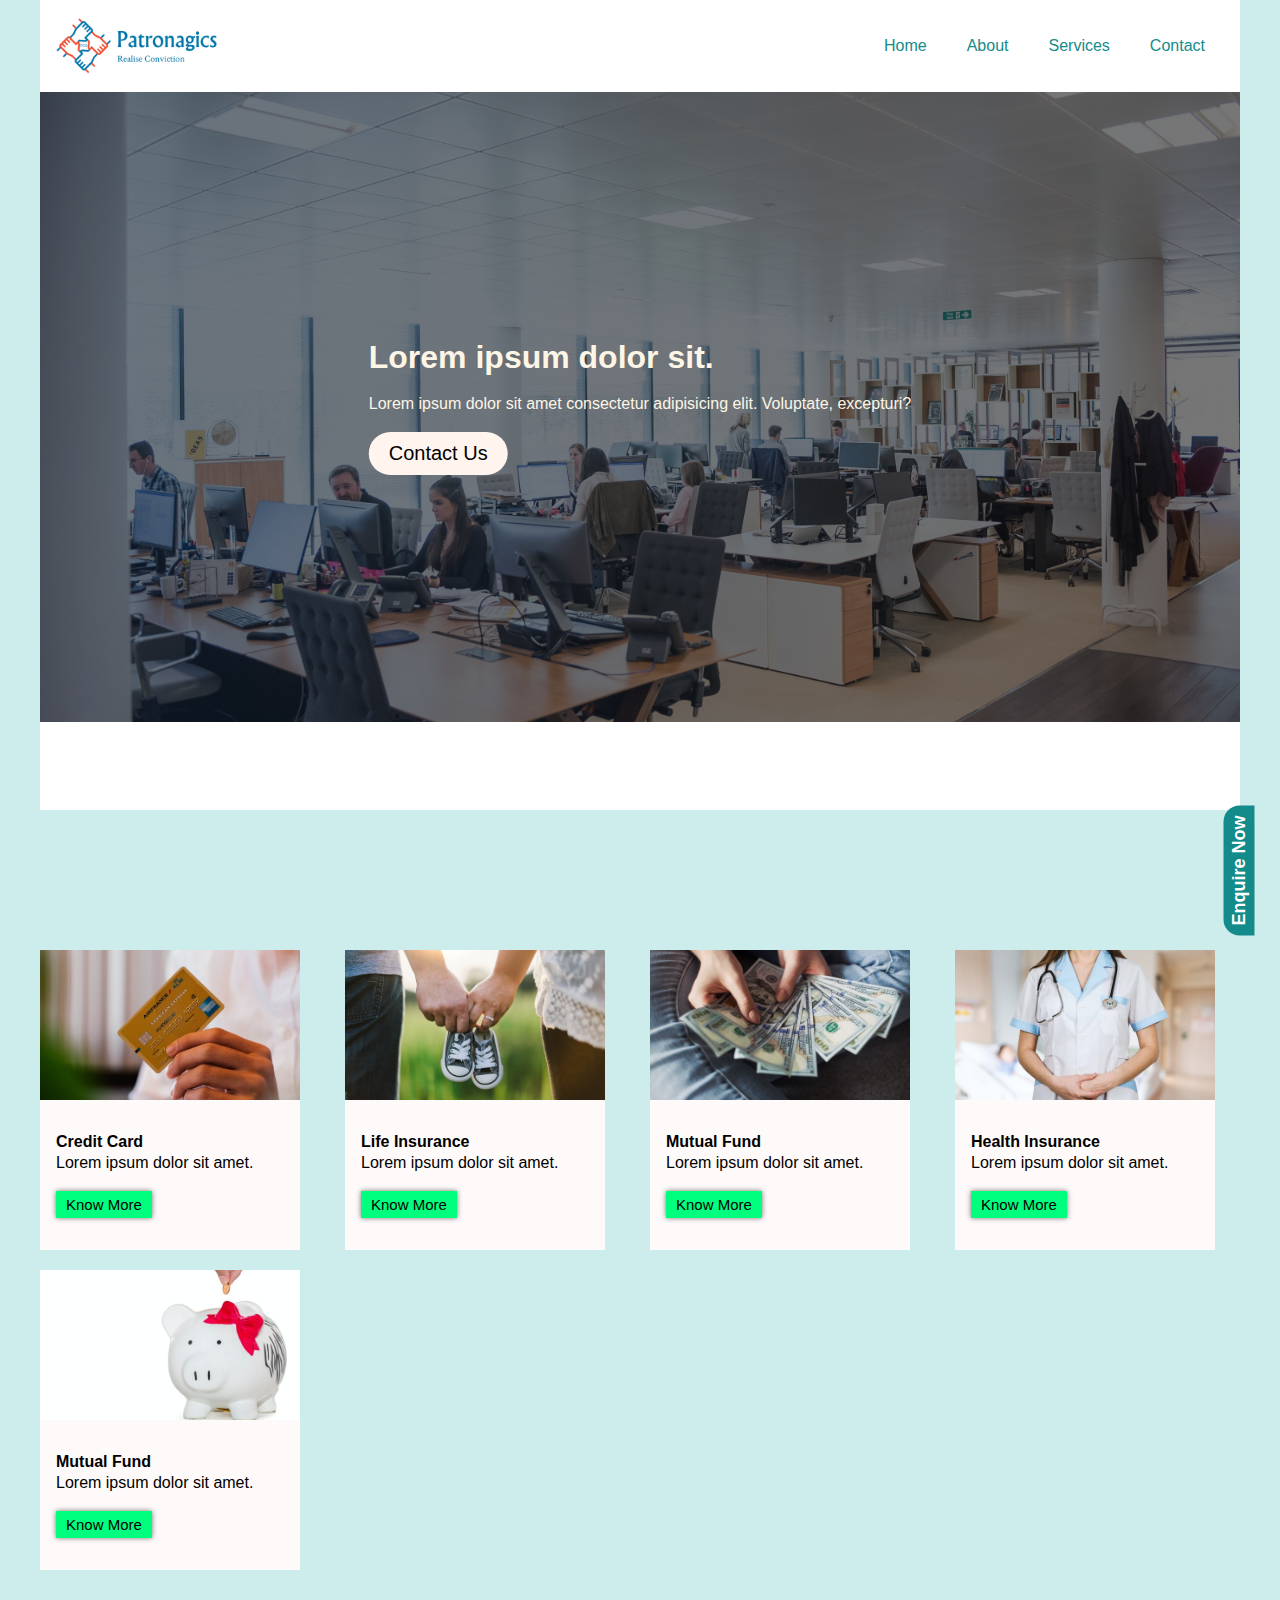
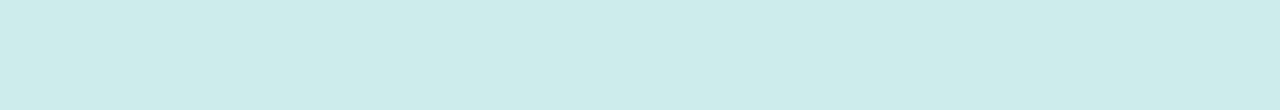
==== index.html @ 600e1b14 "initial files" ====
<!DOCTYPE html>
<html lang="en">
<head>
    <meta charset="UTF-8">
    <meta http-equiv="X-UA-Compatible" content="IE=edge">
    <meta name="viewport" content="width=device-width, initial-scale=1.0">
    <link href="https://cdnjs.cloudflare.com/ajax/libs/font-awesome/5.13.0/css/all.min.css" rel="stylesheet">
    <link rel="stylesheet" href="css/style.css">
    <title>Document</title>
</head>
<body>
    <header>
        <div class="container">
            <nav> 
                <img src="./image/img/brand.png" alt="logo" class="logo">
                <button class="hamburger" id="hamburger">
                    <i class="fa fa-bars"></i>
                </button>
                <ul class="nav-ul" id="nav-ul">
                    <li><a href="">Home</a></li>
                    <li><a href="">About</a></li>
                    <li><a href="">Services</a></li>
                    <li><a href="">Contact</a></li> 
                </ul>
            </nav>

            <div class="hero">
                <div class="hero-text">
                    <h1>Lorem ipsum dolor sit.</h1>
                    <p>Lorem ipsum dolor sit amet consectetur adipisicing elit. Voluptate, excepturi?</p>
                    <button class="btn">Contact Us</button>
                </div>
            </div>
        </div>
<!-- 
        <div class="contact_modal">
            <div class="modal">
                <form action="">
                    <label for="Name">Name</label>
                    <input type="text" name="name" id="name"><br>
                    <label for="tel">Phone</label>
                    <input type="tel" name="tel" id="tel"><br>
                    <label for="tel">Mail</label>
                    <input type="mail" name="mail" id="mail"><br>
                    <label for="msg">Message</label><br>
                    <textarea name="msg" id="msg" cols="20" rows="10"></textarea>
                    <button type="submit">Send</button>
                </form>
            </div>
        </div> -->

    </header>

<!-- enquiry -->

    <div class="enquiry">
        <h2>Enquire Now</h2>
    </div>

    <!-- services -->

<section class="services">
    <div class="section_service">
        <div class="service">
            <div class="img">
                <img src="./image/card.jpg" alt="">
            </div>
            <div class="info">
                <h4>Credit Card</h4>
                <p>Lorem ipsum dolor sit amet.</p>
                <button>Know More</button>
            </div>
        </div>

        <div class="service">
            <div class="img">
                <img src="./image/insurance.jpg" alt="">
            </div>
            <div class="info">
                <h4>Life Insurance</h4>
                <p>Lorem ipsum dolor sit amet.</p>
                <button>Know More</button>
            </div>
        </div>

        <div class="service">
            <div class="img">
                <img src="./image/loan.jpg" alt="">
            </div>
            <div class="info">
                <h4>Mutual Fund</h4>
                <p>Lorem ipsum dolor sit amet.</p>
                <button>Know More</button>
            </div>
        </div>

        <div class="service">
            <div class="img">
                <img src="./image/medi.jpg" alt="">
            </div>
            <div class="info">
                <h4>Health Insurance</h4>
                <p>Lorem ipsum dolor sit amet.</p>
                <button>Know More</button>
            </div>
        </div>

        <div class="service">
            <div class="img">
                <img src="./image/mutual.jpg" alt="">
            </div>
            <div class="info">
                <h4>Mutual Fund</h4>
                <p>Lorem ipsum dolor sit amet.</p>
                <button>Know More</button>
            </div>
        </div>
    </div>
</section>


<!-- Client Review -->
<!-- <section class="review">
    <article class="review_container">
        <div class="profile">

        </div>
        <div class="text">
            <p>Lorem ipsum dolor sit amet consectetur adipisicing elit. Excepturi, delectus?</p>
            <h3>John Smith</h3>
            <em>dshfjh</em>
        </div>
    </article>

</section> -->

    




    <script src="./js/main.js"></script>
</body>
</html>
---- css/style.css ----
*{
    padding: 0;
    margin: 0;
    box-sizing: border-box;
}

html{
    scroll-behavior: smooth;
}

body{
    background-color: rgb(205, 236, 236);
    font-family: 'Segoe UI', Tahoma, Geneva, Verdana, sans-serif;
    position: relative;
}

.container{
    background-color: white;
    /* padding: 20px; */
    margin: 0 auto;
    max-width: 100%;
    width: 1200px;
    height: 90vh;  
}


.logo{
    width: 170px;
}

p{
    line-height: 1.5;
}

/* nav */
nav{
    display: flex;
    flex-wrap: wrap;
    align-items: center;
    justify-content: space-between;
    padding: 15px;
    position: relative;
}

.nav-ul{
    display: flex;
    align-items: center;
    justify-content: center;
    list-style-type: none;
}

.nav-ul li a{
    display: inline-block;
    color: rgb(20, 139, 139);
    font-family: 'Segoe UI', Tahoma, Geneva, Verdana, sans-serif;
    padding: 10px 20px ;
    text-decoration: none;
}

.nav-ul li a:hover{
    background-color: teal;
    color: white;
}

.hamburger{
    display: none;
    border: none;
    background: transparent;
    font-size: 25px;
    color: rgb(20, 139, 139);
    cursor: pointer;   
}

.hamburger:focus{
    outline: none;
}

@media screen and (max-width: 767px) {

    .services{
        margin-top: 10rem;
    }
    .nav-ul{
        display: none;
        flex-direction: column;
        width: 20%;
        z-index: 10;
        position: absolute;
        top: 70%;
        left: 75%;
        background-color: rgb(90, 224, 206);
        padding: 2rem;
        border-radius: 1rem;
        color: white;
        box-shadow: 2px 2px 5px rgba(20, 139, 139,0.6);
    }

    .hamburger{
        display: block;
    }

    .nav-ul.show{
        display: flex;
    }

    .btn{
        width: 100%;
    }

    .logo{
        width: 150px;
    }

    .nav-ul li a{
        padding: 10px;
    }

    header{
        padding-bottom: 0;
    }
}


/* hero */

.hero{
    height: 70vh;
    background-image: linear-gradient(to right, rgba(17, 34, 51, 0.637), rgba(17, 17, 17, 0.575)),url("../image/bg.jpg");
    /* background-image: lineurl("../image/bg.jpg"); */
    background-position: center;
    background-repeat: no-repeat;
    background-size: cover;
    position: relative;
}

.hero-text{
    position: absolute;
    top: 50%;
    left: 50%;
    transform: translate(-50%, -50%);
    color: oldlace;
}

.hero-text p{
    margin: 1rem 0;
}

.hero-text .btn{
    background-color: seashell;
    border: navajowhite;
    padding: 10px 20px;
    font-size: 20px;
    border-radius: 50px;
}

.hero-text .btn:hover{
    background-color: rgb(20, 139, 139);
    color: #fff;
}


/* modal */







/* enquire */
.enquiry{
    position: absolute;
    right: -1.5rem;
    top: 50%;
    transform: rotate(270deg);
    background-color: rgb(20, 139, 139);
    color: #fff;
    font-size: 12px;
    padding: 5px 10px;
    border-top-left-radius: 1rem;
    border-top-right-radius: 1rem;
    cursor: pointer;
}

.services{
    width: 100vw;
    height: 100vh;
    display: flex;
    justify-content: center;
    align-items: center;
}

.section_service{
    width: 1200px;
    height: max-content;
    display: grid;
    grid-gap: 20px;
    grid-template-columns: repeat(auto-fit, minmax(250px, 1fr));
}
.service{
    width: 260px;
    height: 300px;
    background-color: snow;
    position: relative;
}

.img{
    width: 100%;
    height: 50%;
}
.img img{
    width: 100%;
    height: 100%;
    object-fit: cover;
}

.info{
    position: absolute;
    bottom: 1rem;
    padding: 1rem;
}

.info button{
    border: none;
    background-color: springgreen;
    padding: 5px 10px;
    margin-top: 1rem;
    color: rgb(0, 0, 0);
    font-size: 15px;
    box-shadow: 0 0 5px rgba(17, 17, 17, 0.575);

}


/* review */

/* .review{
    width: 1200px;
    height: 10rem;
    margin: 0px 80px;
    display: inline-flex;
    justify-content: center;
    align-items: center;
}

@media screen and (max-width: 767px) {
    .review{
        margin-top: 10rem;
        display: block;
    }
} */
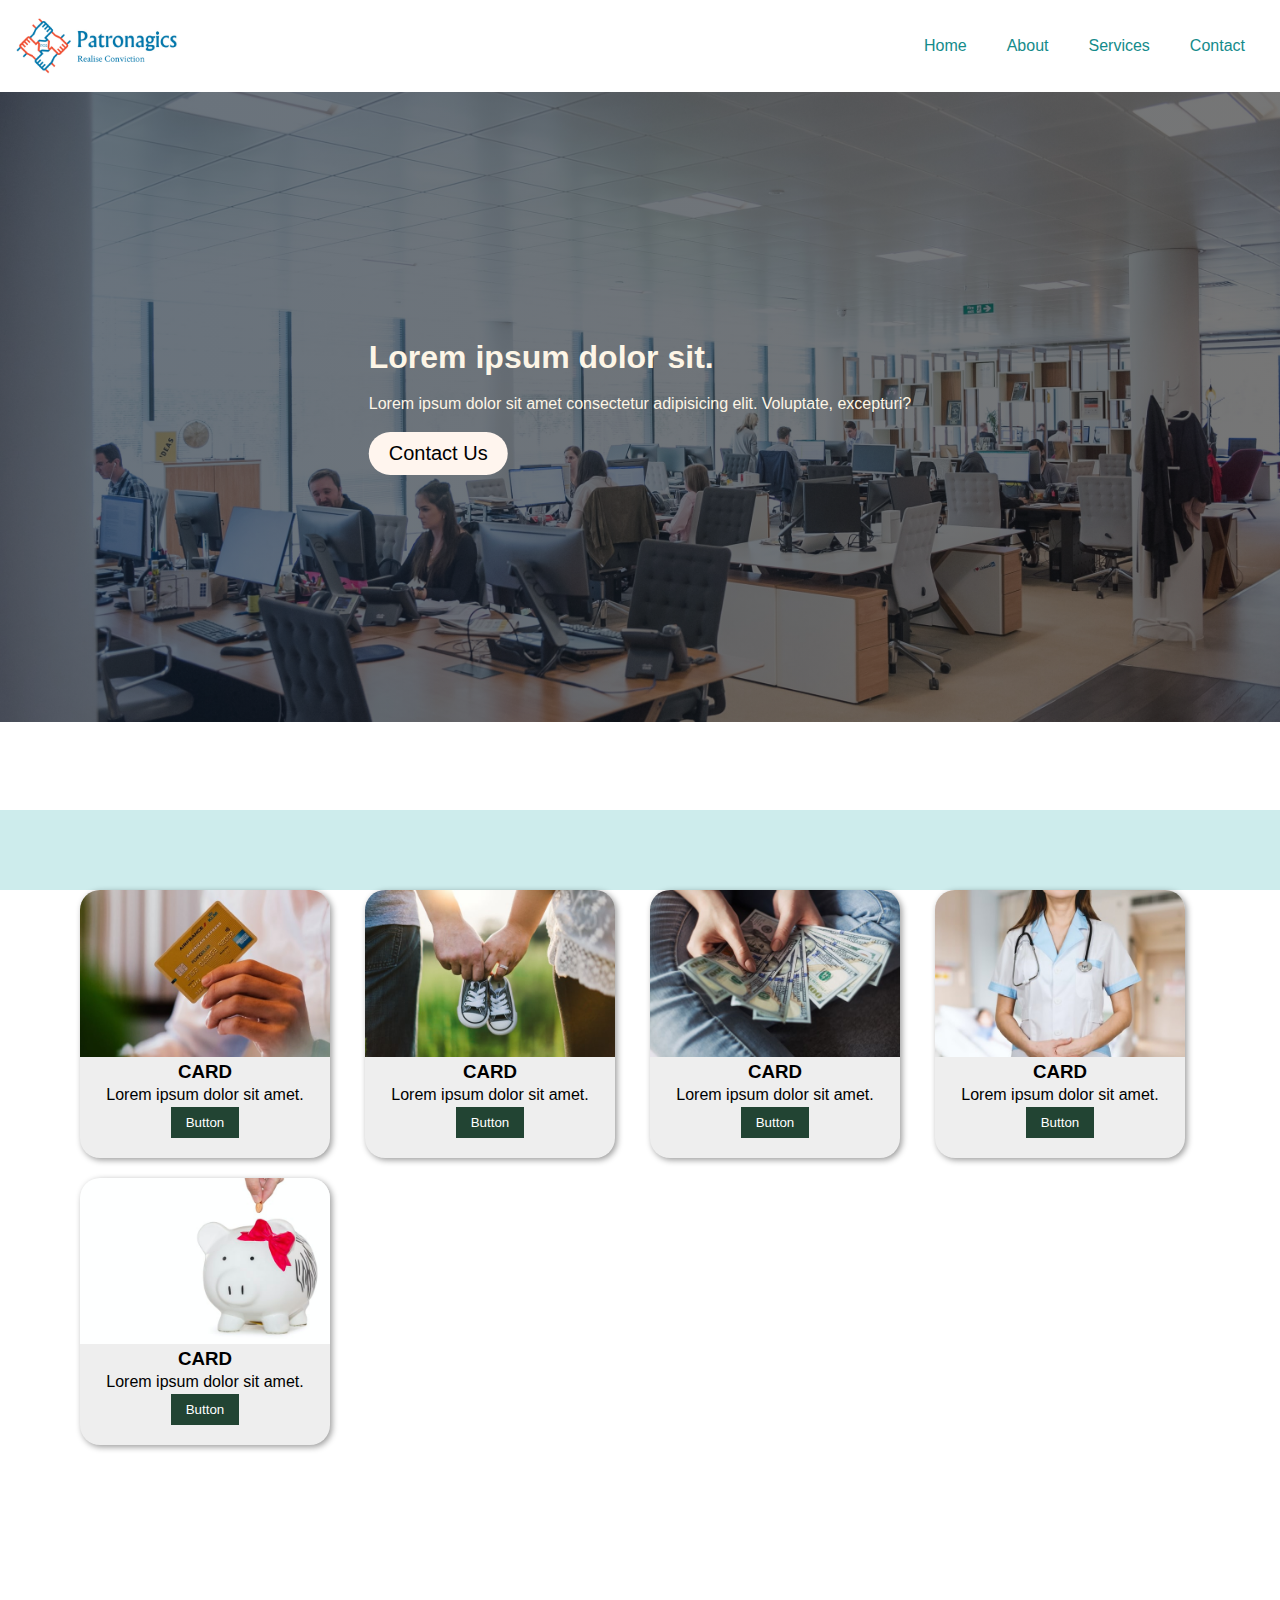
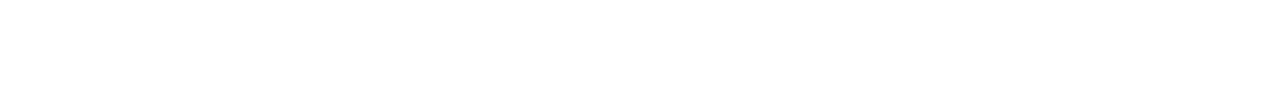
==== commit 30b43eaf: "cards added" ====
--- a/index.html
+++ b/index.html
@@ -6,6 +6,7 @@
     <meta name="viewport" content="width=device-width, initial-scale=1.0">
     <link href="https://cdnjs.cloudflare.com/ajax/libs/font-awesome/5.13.0/css/all.min.css" rel="stylesheet">
     <link rel="stylesheet" href="css/style.css">
+    <link rel="stylesheet" href="services.css">
     <title>Document</title>
 </head>
 <body>
@@ -52,72 +53,60 @@
     </header>
 
 <!-- enquiry -->
-
+<!-- 
     <div class="enquiry">
         <h2>Enquire Now</h2>
-    </div>
+    </div> -->
 
     <!-- services -->
+    <div class="container">
+        <main class="grid">
+            <article>
+                <img src="./image/credit.jpg" alt="">
+                <div class="text">
+                    <h3>Card </h3>
+                    <p>Lorem ipsum dolor sit amet.</p>
+                    <button>Button</button>
+                </div>
+            </article>
 
-<section class="services">
-    <div class="section_service">
-        <div class="service">
-            <div class="img">
-                <img src="./image/card.jpg" alt="">
-            </div>
-            <div class="info">
-                <h4>Credit Card</h4>
-                <p>Lorem ipsum dolor sit amet.</p>
-                <button>Know More</button>
-            </div>
-        </div>
+            <article>
+                <img src="./image/insurance.jpg" alt="">
+                <div class="text">
+                    <h3>Card </h3>
+                    <p>Lorem ipsum dolor sit amet.</p>
+                    <button>Button</button>
+                </div>
+            </article>
+            
+            <article>
+                <img src="./image/loan.jpg" alt="">
+                <div class="text">
+                    <h3>Card </h3>
+                    <p>Lorem ipsum dolor sit amet.</p>
+                    <button>Button</button>
+                </div>
+            </article>
 
-        <div class="service">
-            <div class="img">
-                <img src="./image/insurance.jpg" alt="">
-            </div>
-            <div class="info">
-                <h4>Life Insurance</h4>
-                <p>Lorem ipsum dolor sit amet.</p>
-                <button>Know More</button>
-            </div>
-        </div>
+            <article>
+                <img src="./image/health.jpg" alt="">
+                <div class="text">
+                    <h3>Card </h3>
+                    <p>Lorem ipsum dolor sit amet.</p>
+                    <button>Button</button>
+                </div>
+            </article>
 
-        <div class="service">
-            <div class="img">
-                <img src="./image/loan.jpg" alt="">
-            </div>
-            <div class="info">
-                <h4>Mutual Fund</h4>
-                <p>Lorem ipsum dolor sit amet.</p>
-                <button>Know More</button>
-            </div>
-        </div>
-
-        <div class="service">
-            <div class="img">
-                <img src="./image/medi.jpg" alt="">
-            </div>
-            <div class="info">
-                <h4>Health Insurance</h4>
-                <p>Lorem ipsum dolor sit amet.</p>
-                <button>Know More</button>
-            </div>
-        </div>
-
-        <div class="service">
-            <div class="img">
+            <article>
                 <img src="./image/mutual.jpg" alt="">
-            </div>
-            <div class="info">
-                <h4>Mutual Fund</h4>
-                <p>Lorem ipsum dolor sit amet.</p>
-                <button>Know More</button>
-            </div>
-        </div>
+                <div class="text">
+                    <h3>Card </h3>
+                    <p>Lorem ipsum dolor sit amet.</p>
+                    <button>Button</button>
+                </div>
+            </article>
+        </main>
     </div>
-</section>
-
 
 <!-- Client Review -->
 <!-- <section class="review">
--- a/css/style.css
+++ b/css/style.css
@@ -12,7 +12,6 @@
 body{
     background-color: rgb(205, 236, 236);
     font-family: 'Segoe UI', Tahoma, Geneva, Verdana, sans-serif;
-    position: relative;
 }
 
 .container{
@@ -20,7 +19,7 @@
     /* padding: 20px; */
     margin: 0 auto;
     max-width: 100%;
-    width: 1200px;
+    width: 100vw;
     height: 90vh;  
 }
 
@@ -78,9 +77,6 @@
 
 @media screen and (max-width: 767px) {
 
-    .services{
-        margin-top: 10rem;
-    }
     .nav-ul{
         display: none;
         flex-direction: column;
@@ -183,23 +179,33 @@
     cursor: pointer;
 }
 
-.services{
-    width: 100vw;
-    height: 100vh;
-    display: flex;
-    justify-content: center;
-    align-items: center;
-}
-
-.section_service{
-    width: 1200px;
-    height: max-content;
+
+
+/* .section_service{
+    width: 90vw;
+    height: 90vh;
     display: grid;
     grid-gap: 20px;
-    grid-template-columns: repeat(auto-fit, minmax(250px, 1fr));
-}
-.service{
-    width: 260px;
+    grid-template-columns: repeat(auto-fit, minmax(300px, 3fr));
+} */
+
+
+.cards{
+    justify-content: center;
+    align-items: center;
+}
+
+.services{
+    margin: 0 auto;
+    max-width: 1000px;
+    display: grid;
+    grid-gap: 20px;
+    grid-template-columns: repeat(auto-fill, minmax(300px, 1fr));
+
+}
+
+.service_card{
+    width: 300px;
     height: 300px;
     background-color: snow;
     position: relative;
@@ -209,6 +215,7 @@
     width: 100%;
     height: 50%;
 }
+
 .img img{
     width: 100%;
     height: 100%;
--- a/services.css
+++ b/services.css
@@ -0,0 +1,62 @@
+
+.grid{
+    margin: 80px;
+    display: grid;
+    grid-template-columns: repeat(4, 1fr);
+    grid-gap: 20px;
+    align-items: center;
+}
+
+.grid > article {
+    background: #eee;
+    border: none;
+    box-shadow: 2px 2px 6px 0px rgba(0, 0, 0, 0.4);
+    border-radius: 20px;
+    text-align: center;
+    width: 250px;
+    transition: transform .3s;
+}
+
+.grid > article:hover{
+    transform: scale(1.1);
+    box-shadow: 2px 2px 16px 0px rgba(0, 0, 0, 0.4);
+}
+
+.grid > article img{
+    width: 100%;
+    object-fit: cover;
+    border-top-left-radius: 20px;
+    border-top-right-radius:20px ;
+}
+
+.text{
+    padding: 0 20px 20px;
+}
+
+.text h3 {
+    text-transform: uppercase;
+}
+
+.text button{
+    background: #243;
+    border: none;
+    padding: 8px 15px;
+    color: #fff;
+}
+
+@media (max-width: 767px) {
+    .grid{
+        grid-template-columns: repeat(2, 1fr);
+    }
+}
+
+
+@media (max-width: 500px) {
+    .grid{
+        grid-template-columns: repeat(1, 1fr);
+    }
+
+    .grid > article{
+        text-align: center;
+    }
+}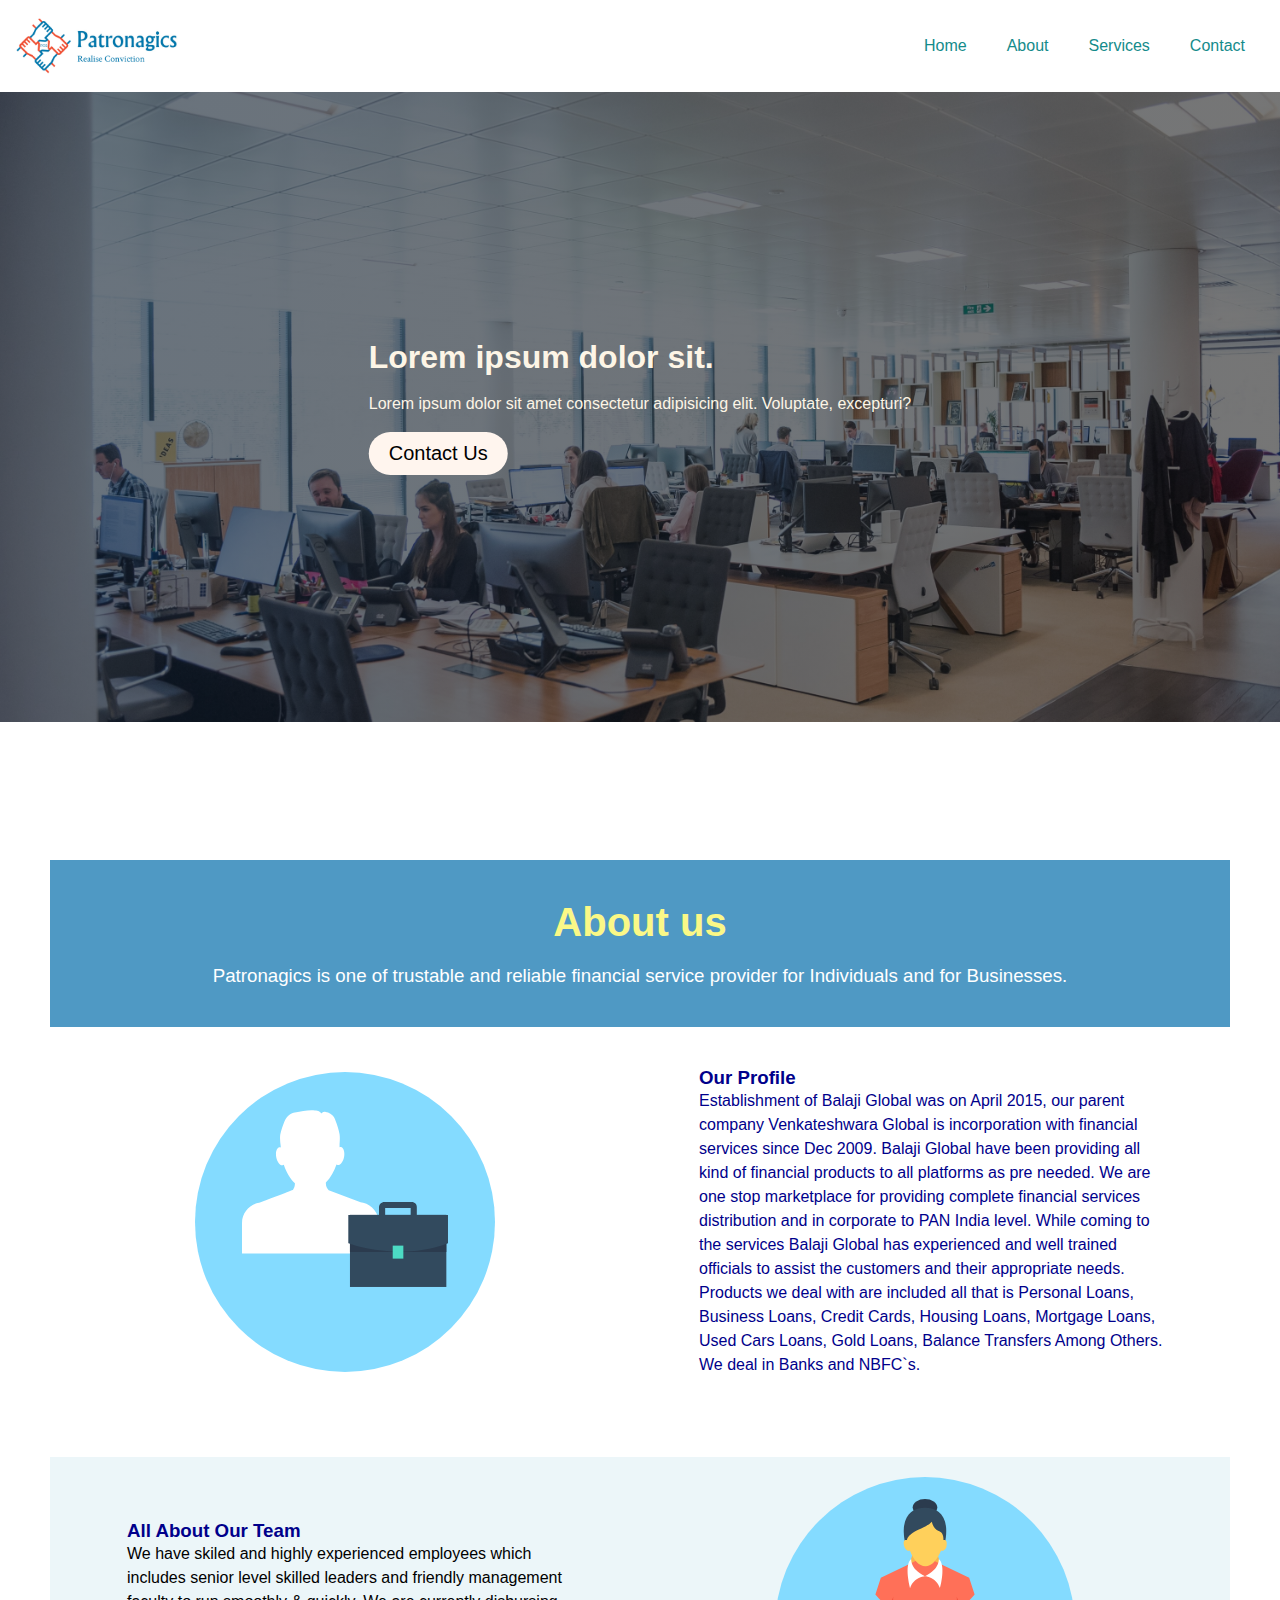
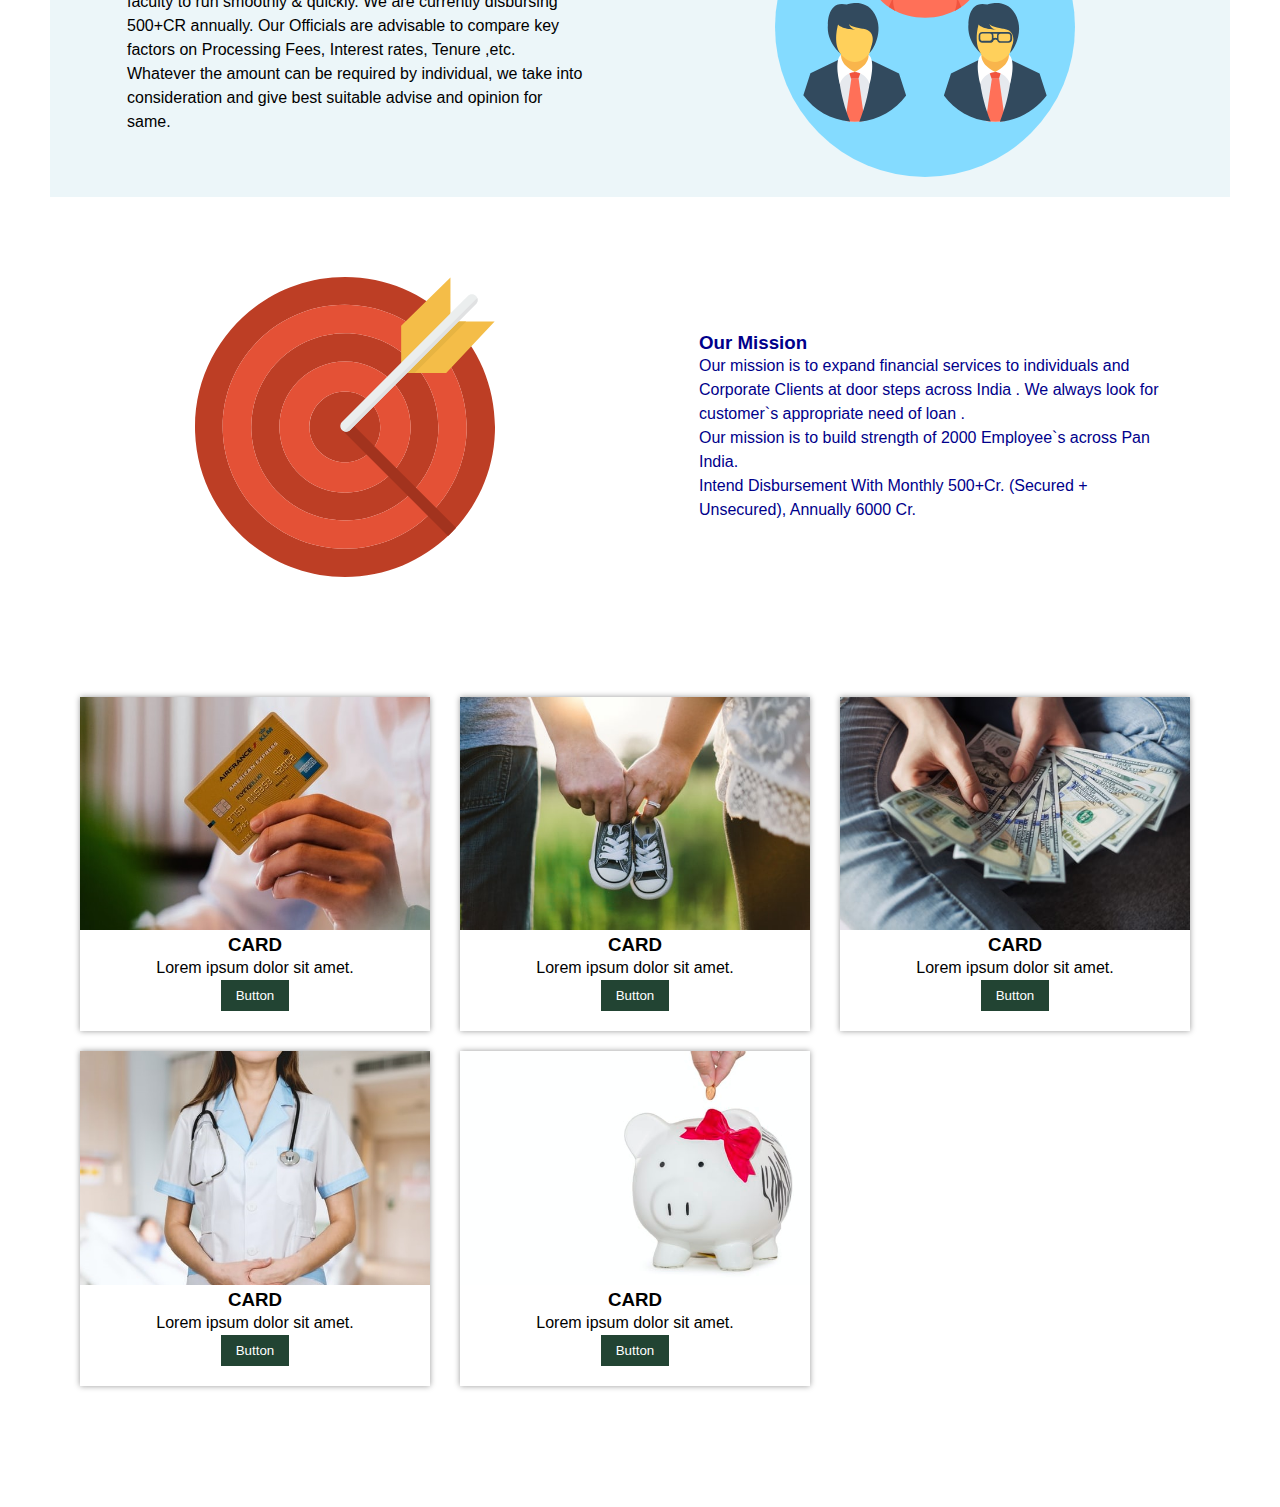
==== commit d4aedb5c: "services" ====
--- a/index.html
+++ b/index.html
@@ -57,6 +57,55 @@
     <div class="enquiry">
         <h2>Enquire Now</h2>
     </div> -->
+
+<section class="about">
+    <div class="about_title">
+        <h1>About us</h1>
+        <h3> Patronagics is one of trustable and reliable financial service provider for Individuals and for Businesses.</h3>
+    </div>
+
+    <div class="our_profile">
+        <div class="img">
+            <img src="./image/card/about.svg" alt="about_logo">
+        </div>
+        
+        <div class="about_text">
+            <h3>Our Profile</h3>
+            <p>Establishment of Balaji Global was on April 2015, our parent company Venkateshwara Global is incorporation with financial services since Dec 2009. Balaji Global have been providing all kind of financial products to all platforms as pre needed. We are one stop marketplace for providing complete financial services distribution and in corporate to PAN India level. While coming to the services Balaji Global has experienced and well trained officials to assist the customers and their appropriate needs. Products we deal with are included all that is Personal Loans, Business Loans, Credit Cards, Housing Loans, Mortgage Loans, Used Cars Loans, Gold Loans, Balance Transfers Among Others. We deal in Banks and NBFC`s.
+            </p>
+        </div>
+    </div>
+
+        <div class="our_team">
+            <div class="team_text">
+                <h3>All About Our Team</h3>
+                <p>We have skiled and highly experienced employees which includes senior level skilled leaders and friendly management faculty to run smoothly & quickly. We are currently disbursing 500+CR annually. Our Officials are advisable to compare key factors on Processing Fees, Interest rates, Tenure ,etc. Whatever the amount can be required by individual, we take into consideration and give best suitable advise and opinion for same.</p>
+            </div>
+            <div class="img">
+                <img src="./image/card/our_team.svg" alt="team">
+            </div>
+
+        </div>
+
+
+        <div class="our_mission">
+            <div class="img">
+                <img src="./image/card/mission.svg" alt="mission">
+            </div>
+            
+
+            <div class="mission_text">
+                <h3>Our Mission</h3>
+                <p>Our mission is to expand financial services to individuals and Corporate Clients at door steps across India . We always look for customer`s appropriate need of loan .</p>
+
+                <p>Our mission is to build strength of 2000 Employee`s across Pan India.</p>
+
+                <p>Intend Disbursement With Monthly 500+Cr. (Secured + Unsecured), Annually 6000 Cr.</p>
+            </div>
+        </div>    
+    </div>
+</section>
+
 
     <!-- services -->
     <div class="container">
--- a/css/style.css
+++ b/css/style.css
@@ -10,7 +10,6 @@
 }
 
 body{
-    background-color: rgb(205, 236, 236);
     font-family: 'Segoe UI', Tahoma, Geneva, Verdana, sans-serif;
 }
 
@@ -78,15 +77,16 @@
 @media screen and (max-width: 767px) {
 
     .nav-ul{
+        
         display: none;
         flex-direction: column;
-        width: 20%;
+        width: 50%;
         z-index: 10;
         position: absolute;
         top: 70%;
-        left: 75%;
-        background-color: rgb(90, 224, 206);
-        padding: 2rem;
+        left: 50%;
+        padding: 2rem 0;
+        background-color: rgb(255, 255, 255);
         border-radius: 1rem;
         color: white;
         box-shadow: 2px 2px 5px rgba(20, 139, 139,0.6);
@@ -180,80 +180,81 @@
 }
 
 
-
-/* .section_service{
-    width: 90vw;
-    height: 90vh;
-    display: grid;
-    grid-gap: 20px;
-    grid-template-columns: repeat(auto-fit, minmax(300px, 3fr));
-} */
-
-
-.cards{
+/* About */
+
+.about{
+    margin: 50px;
+    display: flex;
+    flex-direction: column;
     justify-content: center;
-    align-items: center;
-}
-
-.services{
-    margin: 0 auto;
-    max-width: 1000px;
-    display: grid;
-    grid-gap: 20px;
-    grid-template-columns: repeat(auto-fill, minmax(300px, 1fr));
-
-}
-
-.service_card{
+}
+
+.about .about_title{
+    background-color: rgb(79, 153, 196);
+    padding: 40px;
+    color: rgb(255, 255, 255);
+    text-align: center;
+}
+
+.about_title h1{
+    font-size: 40px;
+    font-weight: 700;
+    color: rgb(250, 248, 135);
+    margin-bottom: 20px;
+}
+
+.about_title h3{
+    font-weight: 200;
+}
+
+.about .our_profile,.our_team, .our_mission{
+    display: flex;
+    justify-content: space-around;
+    align-items: center;
+    margin: 40px 0;
+}
+
+.about .our_team{
+    background-color: rgba(221, 239, 245, 0.568);
+    padding: 20px;
+}
+.about .img{
+    width: 40%;
+    display: flex;
+    justify-content: center;
+    align-items: center;
+}
+
+.about .about_text,.team_text,.mission_text{
+    width: 40%;
+}
+
+.about_text,.mission_text,.team_text h3{
+    color: darkblue;
+}
+
+
+.about img{
     width: 300px;
-    height: 300px;
-    background-color: snow;
-    position: relative;
-}
-
-.img{
-    width: 100%;
-    height: 50%;
-}
-
-.img img{
-    width: 100%;
-    height: 100%;
-    object-fit: cover;
-}
-
-.info{
-    position: absolute;
-    bottom: 1rem;
-    padding: 1rem;
-}
-
-.info button{
-    border: none;
-    background-color: springgreen;
-    padding: 5px 10px;
-    margin-top: 1rem;
-    color: rgb(0, 0, 0);
-    font-size: 15px;
-    box-shadow: 0 0 5px rgba(17, 17, 17, 0.575);
-
-}
-
-
-/* review */
-
-/* .review{
-    width: 1200px;
-    height: 10rem;
-    margin: 0px 80px;
-    display: inline-flex;
-    justify-content: center;
-    align-items: center;
-}
+}
+
 
 @media screen and (max-width: 767px) {
-    .review{
-        margin-top: 10rem;
-        display: block;
-    }
-} */+    .about .our_profile,.our_team, .our_mission{
+        display: flex;
+        flex-direction: column;
+        justify-content: space-around;
+    }
+
+    .about .img{
+        width: 100%;
+        display: flex;
+        justify-content: center;
+        align-items: center;
+        padding: 30px 0;
+    }
+
+    .about .about_text,.team_text,.mission_text{
+        width: 100%;
+    }
+}--- a/services.css
+++ b/services.css
@@ -2,31 +2,32 @@
 .grid{
     margin: 80px;
     display: grid;
-    grid-template-columns: repeat(4, 1fr);
+    grid-template-columns: repeat(3, 1fr);
     grid-gap: 20px;
     align-items: center;
+    justify-content: center;
 }
 
 .grid > article {
-    background: #eee;
+    background: rgb(255, 255, 255);
     border: none;
-    box-shadow: 2px 2px 6px 0px rgba(0, 0, 0, 0.4);
-    border-radius: 20px;
+    box-shadow: 0px 0px 6px 0px rgba(0, 0, 0, 0.4);
+    /* border-radius: 20px; */
     text-align: center;
-    width: 250px;
+    width: 350px;
     transition: transform .3s;
 }
 
 .grid > article:hover{
-    transform: scale(1.1);
-    box-shadow: 2px 2px 16px 0px rgba(0, 0, 0, 0.4);
+    transform: scale(1.01);
+    box-shadow: 0px 0px 6px 0px rgba(0, 0, 0, 0.4);
 }
 
 .grid > article img{
     width: 100%;
     object-fit: cover;
-    border-top-left-radius: 20px;
-    border-top-right-radius:20px ;
+    /* border-top-left-radius: 20px;
+    border-top-right-radius:20px ; */
 }
 
 .text{
@@ -44,7 +45,7 @@
     color: #fff;
 }
 
-@media (max-width: 767px) {
+@media (max-width: 768px) {
     .grid{
         grid-template-columns: repeat(2, 1fr);
     }
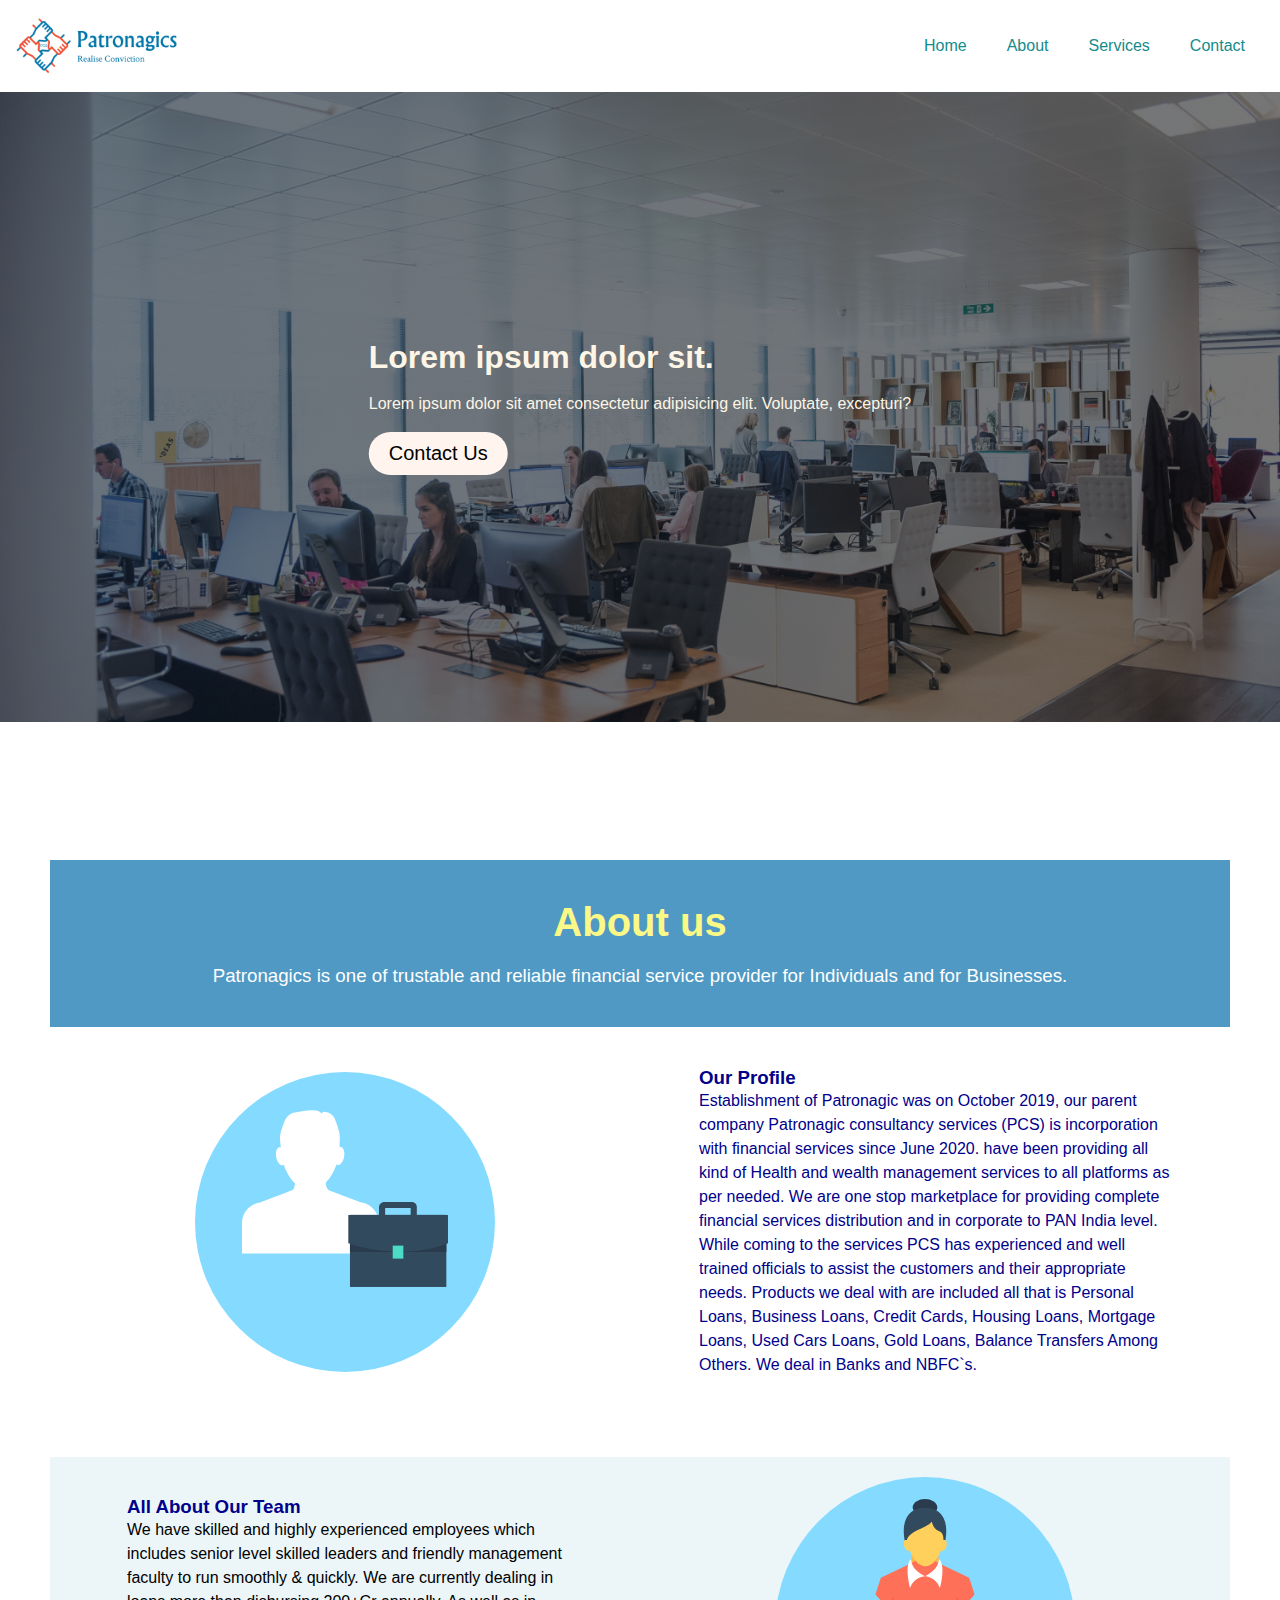
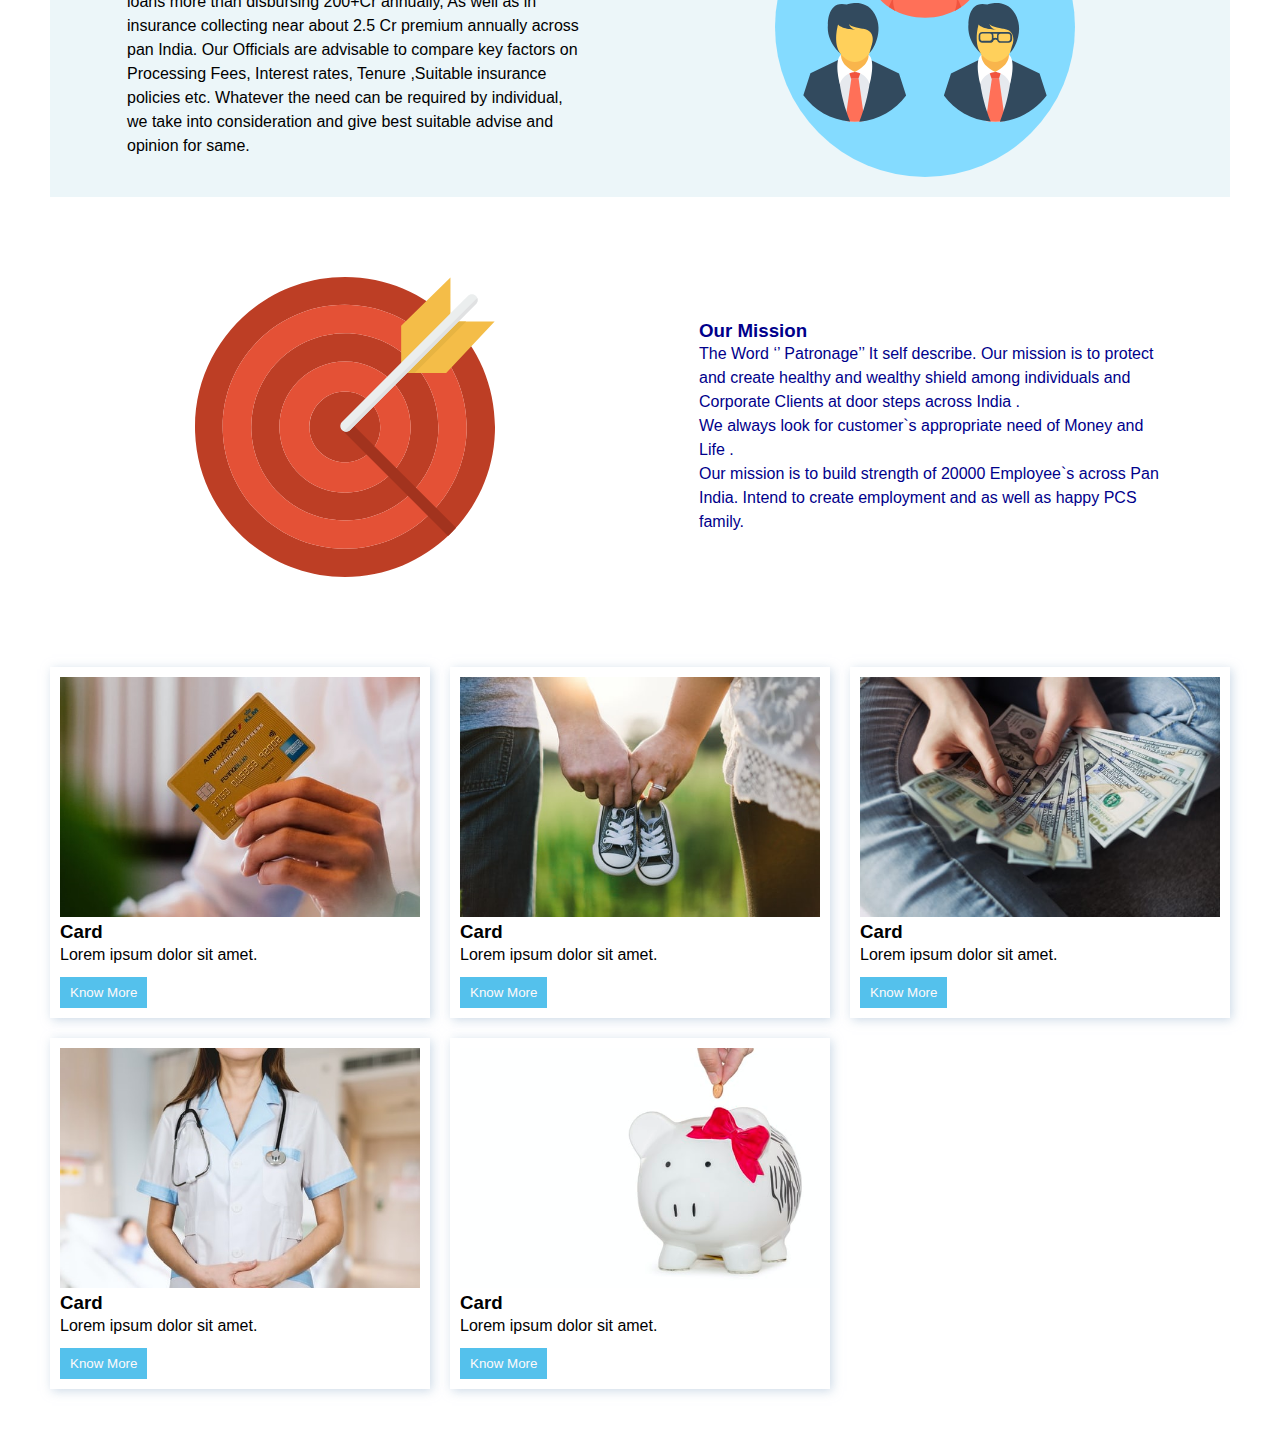
==== commit ede0bba9: "responsive" ====
--- a/index.html
+++ b/index.html
@@ -71,7 +71,8 @@
         
         <div class="about_text">
             <h3>Our Profile</h3>
-            <p>Establishment of Balaji Global was on April 2015, our parent company Venkateshwara Global is incorporation with financial services since Dec 2009. Balaji Global have been providing all kind of financial products to all platforms as pre needed. We are one stop marketplace for providing complete financial services distribution and in corporate to PAN India level. While coming to the services Balaji Global has experienced and well trained officials to assist the customers and their appropriate needs. Products we deal with are included all that is Personal Loans, Business Loans, Credit Cards, Housing Loans, Mortgage Loans, Used Cars Loans, Gold Loans, Balance Transfers Among Others. We deal in Banks and NBFC`s.
+            <p>
+                Establishment of Patronagic was on October 2019, our parent company Patronagic consultancy services (PCS) is incorporation with financial services since June 2020.  have been providing all kind of Health and wealth management services to all platforms as per needed. We are one stop marketplace for providing complete financial services distribution and in corporate to PAN India level. While coming to the services PCS has experienced and well trained officials to assist the customers and their appropriate needs. Products we deal with are included all that is Personal Loans, Business Loans, Credit Cards, Housing Loans, Mortgage Loans, Used Cars Loans, Gold Loans, Balance Transfers Among Others. We deal in Banks and NBFC`s.
             </p>
         </div>
     </div>
@@ -79,7 +80,9 @@
         <div class="our_team">
             <div class="team_text">
                 <h3>All About Our Team</h3>
-                <p>We have skiled and highly experienced employees which includes senior level skilled leaders and friendly management faculty to run smoothly & quickly. We are currently disbursing 500+CR annually. Our Officials are advisable to compare key factors on Processing Fees, Interest rates, Tenure ,etc. Whatever the amount can be required by individual, we take into consideration and give best suitable advise and opinion for same.</p>
+                <p>
+                    We have skilled and highly experienced employees which includes senior level skilled leaders and friendly management faculty to run smoothly & quickly. We are currently dealing in loans more than disbursing 200+Cr annually, As well as in insurance collecting near about 2.5 Cr premium annually across pan India. Our Officials are advisable to compare key factors on Processing Fees, Interest rates, Tenure ,Suitable insurance policies etc. Whatever the need can be required by individual, we take into consideration and give best suitable advise and opinion for same.
+                </p>
             </div>
             <div class="img">
                 <img src="./image/card/our_team.svg" alt="team">
@@ -96,11 +99,19 @@
 
             <div class="mission_text">
                 <h3>Our Mission</h3>
-                <p>Our mission is to expand financial services to individuals and Corporate Clients at door steps across India . We always look for customer`s appropriate need of loan .</p>
-
-                <p>Our mission is to build strength of 2000 Employee`s across Pan India.</p>
-
-                <p>Intend Disbursement With Monthly 500+Cr. (Secured + Unsecured), Annually 6000 Cr.</p>
+                <p>
+                    The Word ‘’ Patronage’’ It self describe.
+                    Our mission is to protect and create healthy and wealthy shield among individuals and Corporate Clients at door steps across India .
+                </p>
+
+                <p>
+                    We always look for customer`s appropriate need of Money and Life .
+                </p>
+
+                <p>
+                    Our mission is to build strength of 20000 Employee`s across Pan India.
+                    Intend to create employment and as well as happy PCS family.
+                </p>
             </div>
         </div>    
     </div>
@@ -108,14 +119,15 @@
 
 
     <!-- services -->
-    <div class="container">
-        <main class="grid">
+<section class="service">
+    <div class="service_container">
+        <main class="service_grid">
             <article>
                 <img src="./image/credit.jpg" alt="">
                 <div class="text">
                     <h3>Card </h3>
                     <p>Lorem ipsum dolor sit amet.</p>
-                    <button>Button</button>
+                    <button>Know More</button>
                 </div>
             </article>
 
@@ -124,7 +136,7 @@
                 <div class="text">
                     <h3>Card </h3>
                     <p>Lorem ipsum dolor sit amet.</p>
-                    <button>Button</button>
+                    <button>Know More</button>
                 </div>
             </article>
             
@@ -133,7 +145,7 @@
                 <div class="text">
                     <h3>Card </h3>
                     <p>Lorem ipsum dolor sit amet.</p>
-                    <button>Button</button>
+                    <button>Know More</button>
                 </div>
             </article>
 
@@ -142,7 +154,7 @@
                 <div class="text">
                     <h3>Card </h3>
                     <p>Lorem ipsum dolor sit amet.</p>
-                    <button>Button</button>
+                    <button>Know More</button>
                 </div>
             </article>
 
@@ -151,11 +163,23 @@
                 <div class="text">
                     <h3>Card </h3>
                     <p>Lorem ipsum dolor sit amet.</p>
-                    <button>Button</button>
+                    <button>Know More</button>
                 </div>
             </article>
         </main>
     </div>
+</section>
+<!-- 
+<section class="partners">
+    <div class="our_partner">
+            <img src="./image/partner/axis-bank.png" alt="">
+            <img src="./image/partner/bajaj.png" alt="">
+            <img src="./image/partner/baroda.png" alt="">
+            <img src="./image/partner/hdfc-bank.png" alt="">
+            <img src="./image/partner/icici-bank.png" alt="">
+    </div>
+</section> -->
+
 
 <!-- Client Review -->
 <!-- <section class="review">
--- a/css/style.css
+++ b/css/style.css
@@ -223,6 +223,7 @@
     display: flex;
     justify-content: center;
     align-items: center;
+
 }
 
 .about .about_text,.team_text,.mission_text{
@@ -237,6 +238,7 @@
 .about img{
     width: 300px;
 }
+
 
 
 @media screen and (max-width: 767px) {
@@ -257,4 +259,56 @@
     .about .about_text,.team_text,.mission_text{
         width: 100%;
     }
-}+}
+
+/* services */
+
+.service_container{
+    /* background-color: cadetblue; */
+}
+
+.service_grid{
+    margin: 50px;
+    display: grid;
+    grid-template-columns: repeat(3, 1fr);
+    grid-gap: 20px;
+}
+
+.service_grid article{
+    padding: 10px;
+    box-shadow: 2px 2px 10px rgba(177, 197, 218, 0.637);
+}
+
+.service_grid article img{
+    width: 100%;
+}
+
+.service_grid article button{
+    margin-top: 10px;
+    border: none;
+    color: snow;
+    background: rgb(84, 193, 236);
+    padding: 8px 10px;
+}
+
+.service_grid article button:hover{
+    background-color: steelblue;
+}
+
+@media screen and (max-width: 767px) {
+    .service_grid{
+    grid-template-columns: repeat(2, 1fr);
+    }
+}
+
+@media screen and (max-width: 578px) {
+    .service_grid{
+    grid-template-columns: repeat(1, 1fr);
+    }
+
+    .service_grid article{
+        width: 100%;
+    }
+}
+
+/* our partner */--- a/services.css
+++ b/services.css
@@ -1,63 +1 @@
 
-.grid{
-    margin: 80px;
-    display: grid;
-    grid-template-columns: repeat(3, 1fr);
-    grid-gap: 20px;
-    align-items: center;
-    justify-content: center;
-}
-
-.grid > article {
-    background: rgb(255, 255, 255);
-    border: none;
-    box-shadow: 0px 0px 6px 0px rgba(0, 0, 0, 0.4);
-    /* border-radius: 20px; */
-    text-align: center;
-    width: 350px;
-    transition: transform .3s;
-}
-
-.grid > article:hover{
-    transform: scale(1.01);
-    box-shadow: 0px 0px 6px 0px rgba(0, 0, 0, 0.4);
-}
-
-.grid > article img{
-    width: 100%;
-    object-fit: cover;
-    /* border-top-left-radius: 20px;
-    border-top-right-radius:20px ; */
-}
-
-.text{
-    padding: 0 20px 20px;
-}
-
-.text h3 {
-    text-transform: uppercase;
-}
-
-.text button{
-    background: #243;
-    border: none;
-    padding: 8px 15px;
-    color: #fff;
-}
-
-@media (max-width: 768px) {
-    .grid{
-        grid-template-columns: repeat(2, 1fr);
-    }
-}
-
-
-@media (max-width: 500px) {
-    .grid{
-        grid-template-columns: repeat(1, 1fr);
-    }
-
-    .grid > article{
-        text-align: center;
-    }
-}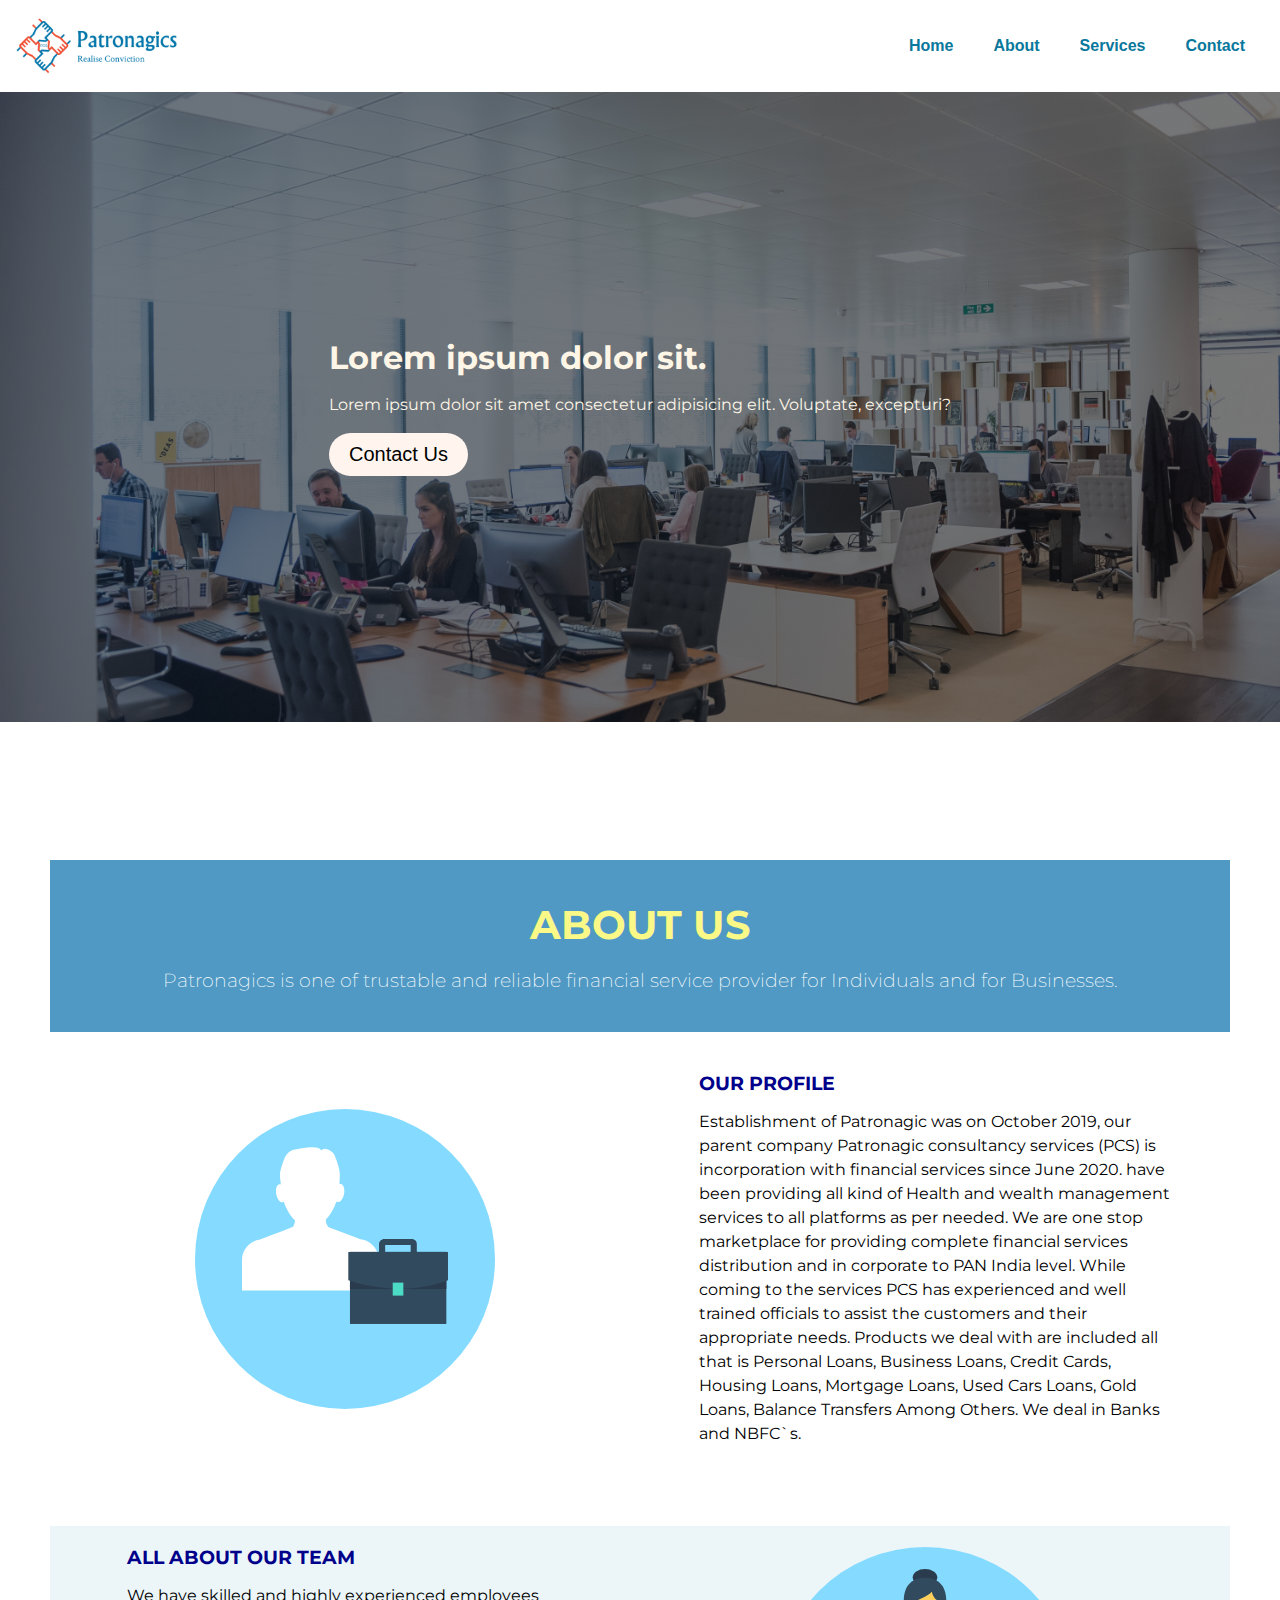
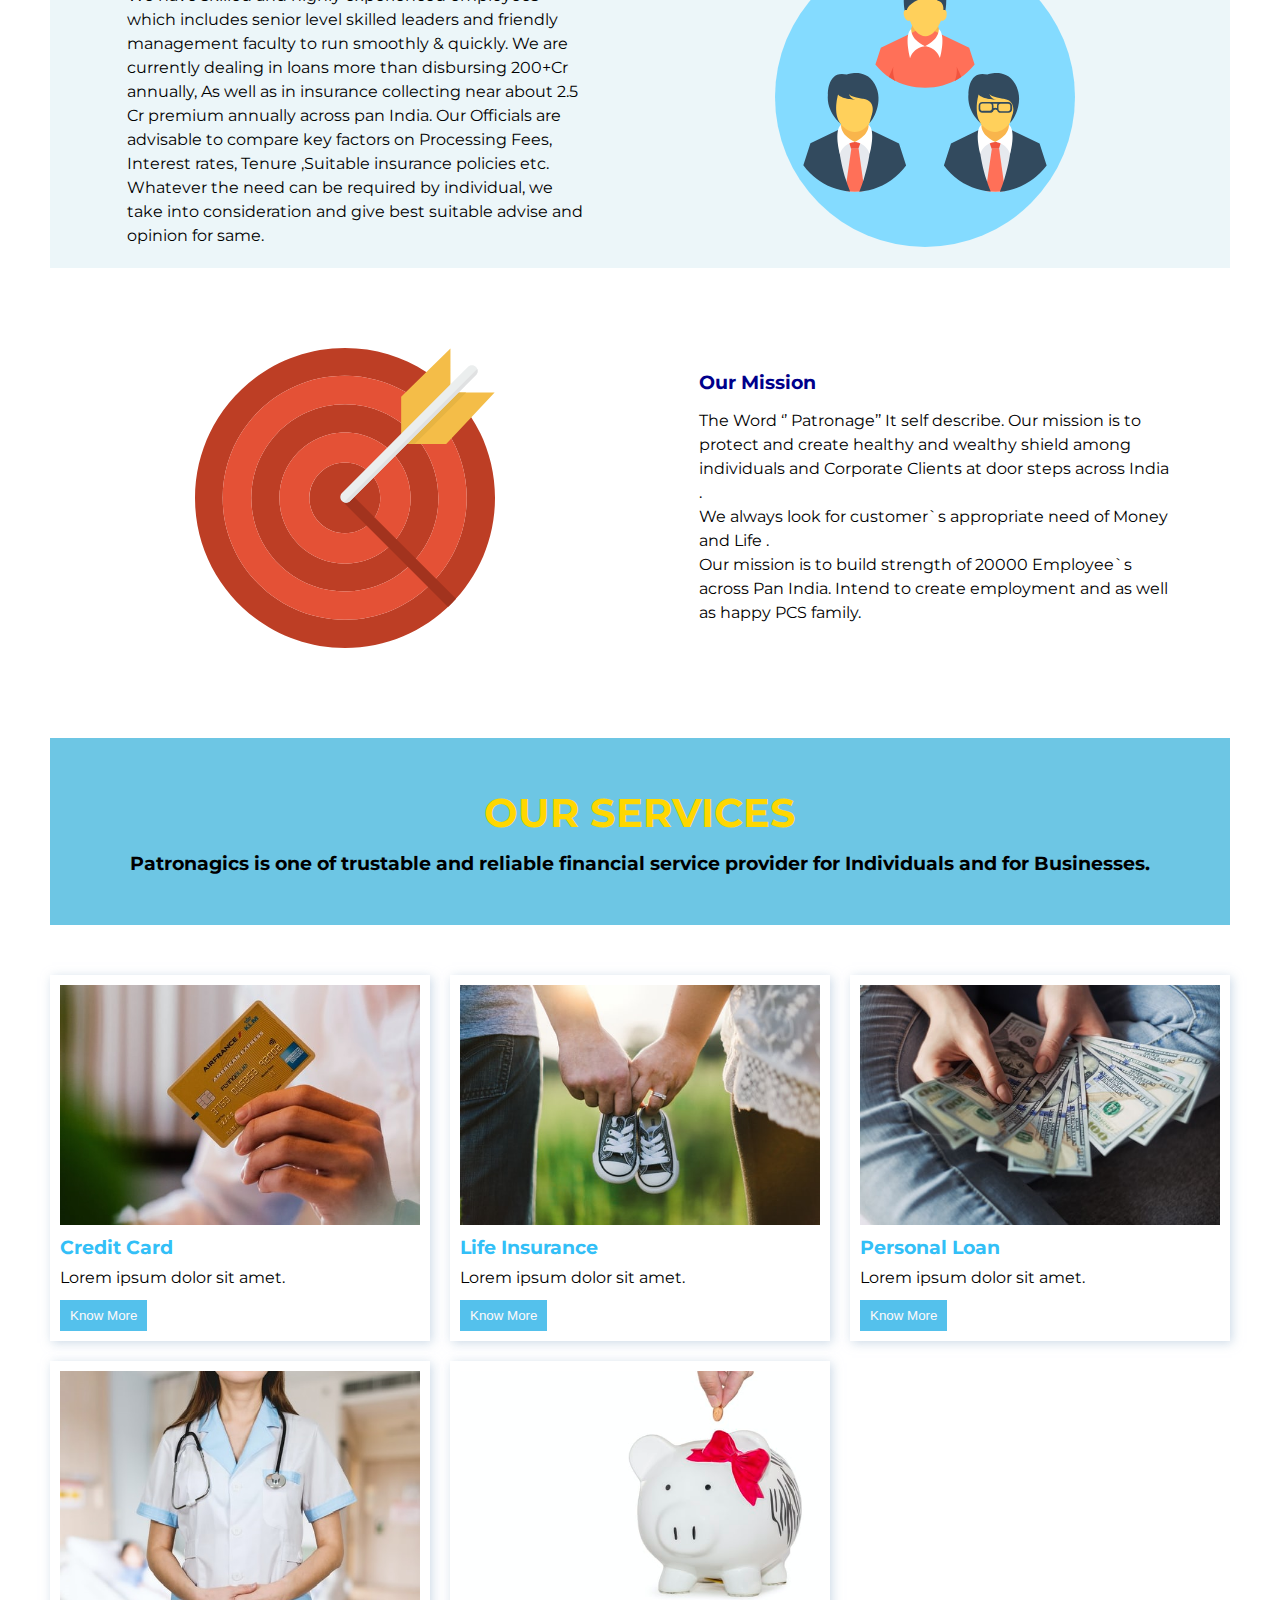
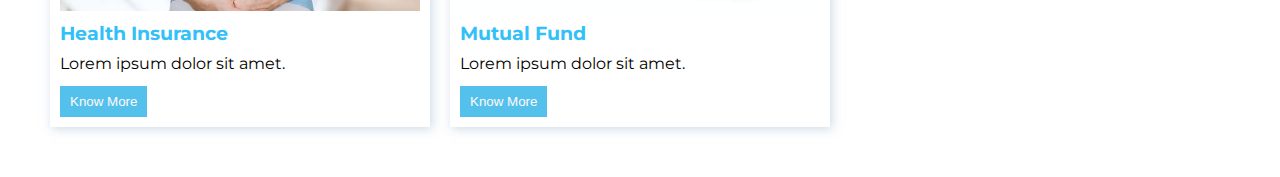
==== commit ebf7e774: "nav changes" ====
--- a/index.html
+++ b/index.html
@@ -70,7 +70,7 @@
         </div>
         
         <div class="about_text">
-            <h3>Our Profile</h3>
+            <h3 class="text_title">OUR PROFILE</h3>
             <p>
                 Establishment of Patronagic was on October 2019, our parent company Patronagic consultancy services (PCS) is incorporation with financial services since June 2020.  have been providing all kind of Health and wealth management services to all platforms as per needed. We are one stop marketplace for providing complete financial services distribution and in corporate to PAN India level. While coming to the services PCS has experienced and well trained officials to assist the customers and their appropriate needs. Products we deal with are included all that is Personal Loans, Business Loans, Credit Cards, Housing Loans, Mortgage Loans, Used Cars Loans, Gold Loans, Balance Transfers Among Others. We deal in Banks and NBFC`s.
             </p>
@@ -79,7 +79,7 @@
 
         <div class="our_team">
             <div class="team_text">
-                <h3>All About Our Team</h3>
+                <h3 class="text_title" >ALL ABOUT OUR TEAM</h3>
                 <p>
                     We have skilled and highly experienced employees which includes senior level skilled leaders and friendly management faculty to run smoothly & quickly. We are currently dealing in loans more than disbursing 200+Cr annually, As well as in insurance collecting near about 2.5 Cr premium annually across pan India. Our Officials are advisable to compare key factors on Processing Fees, Interest rates, Tenure ,Suitable insurance policies etc. Whatever the need can be required by individual, we take into consideration and give best suitable advise and opinion for same.
                 </p>
@@ -98,7 +98,7 @@
             
 
             <div class="mission_text">
-                <h3>Our Mission</h3>
+                <h3 class="text_title" >Our Mission</h3>
                 <p>
                     The Word ‘’ Patronage’’ It self describe.
                     Our mission is to protect and create healthy and wealthy shield among individuals and Corporate Clients at door steps across India .
@@ -121,11 +121,16 @@
     <!-- services -->
 <section class="service">
     <div class="service_container">
+        <div class="services_title">
+            <h1>Our Services</h1>
+            <h3> Patronagics is one of trustable and reliable financial service provider for Individuals and for Businesses.</h3>
+        </div>
+
         <main class="service_grid">
             <article>
                 <img src="./image/credit.jpg" alt="">
                 <div class="text">
-                    <h3>Card </h3>
+                    <h3>Credit Card </h3>
                     <p>Lorem ipsum dolor sit amet.</p>
                     <button>Know More</button>
                 </div>
@@ -134,7 +139,7 @@
             <article>
                 <img src="./image/insurance.jpg" alt="">
                 <div class="text">
-                    <h3>Card </h3>
+                    <h3>Life Insurance </h3>
                     <p>Lorem ipsum dolor sit amet.</p>
                     <button>Know More</button>
                 </div>
@@ -143,7 +148,7 @@
             <article>
                 <img src="./image/loan.jpg" alt="">
                 <div class="text">
-                    <h3>Card </h3>
+                    <h3>Personal Loan </h3>
                     <p>Lorem ipsum dolor sit amet.</p>
                     <button>Know More</button>
                 </div>
@@ -152,7 +157,7 @@
             <article>
                 <img src="./image/health.jpg" alt="">
                 <div class="text">
-                    <h3>Card </h3>
+                    <h3>Health Insurance </h3>
                     <p>Lorem ipsum dolor sit amet.</p>
                     <button>Know More</button>
                 </div>
@@ -161,7 +166,7 @@
             <article>
                 <img src="./image/mutual.jpg" alt="">
                 <div class="text">
-                    <h3>Card </h3>
+                    <h3>Mutual Fund </h3>
                     <p>Lorem ipsum dolor sit amet.</p>
                     <button>Know More</button>
                 </div>
@@ -169,8 +174,8 @@
         </main>
     </div>
 </section>
-<!-- 
-<section class="partners">
+
+<!-- <section class="partners">
     <div class="our_partner">
             <img src="./image/partner/axis-bank.png" alt="">
             <img src="./image/partner/bajaj.png" alt="">
--- a/css/style.css
+++ b/css/style.css
@@ -1,3 +1,6 @@
+@import url('https://fonts.googleapis.com/css2?family=Montserrat&display=swap');
+
+
 
 *{
     padding: 0;
@@ -10,7 +13,7 @@
 }
 
 body{
-    font-family: 'Segoe UI', Tahoma, Geneva, Verdana, sans-serif;
+    font-family: 'Montserrat', sans-serif;
 }
 
 .container{
@@ -50,7 +53,8 @@
 
 .nav-ul li a{
     display: inline-block;
-    color: rgb(20, 139, 139);
+    font-weight: 700;
+    color: rgb(9, 120, 156);
     font-family: 'Segoe UI', Tahoma, Geneva, Verdana, sans-serif;
     padding: 10px 20px ;
     text-decoration: none;
@@ -77,19 +81,28 @@
 @media screen and (max-width: 767px) {
 
     .nav-ul{
-        
         display: none;
         flex-direction: column;
-        width: 50%;
-        z-index: 10;
+        width: 100%;
+        /* z-index: 10;
         position: absolute;
         top: 70%;
-        left: 50%;
-        padding: 2rem 0;
+        left: 50%; */
+        /* padding: 2rem 0; */
         background-color: rgb(255, 255, 255);
         border-radius: 1rem;
         color: white;
-        box-shadow: 2px 2px 5px rgba(20, 139, 139,0.6);
+    }
+
+    .nav-ul li{
+        text-align: center;
+        width: 50%;
+        border-bottom: 1px solid #eee;
+    }
+
+    .nav-ul a:hover{
+        width: 100%;
+        background-color: lightblue;
     }
 
     .hamburger{
@@ -201,10 +214,12 @@
     font-weight: 700;
     color: rgb(250, 248, 135);
     margin-bottom: 20px;
+    text-transform: uppercase;
 }
 
 .about_title h3{
     font-weight: 200;
+    
 }
 
 .about .our_profile,.our_team, .our_mission{
@@ -230,10 +245,10 @@
     width: 40%;
 }
 
-.about_text,.mission_text,.team_text h3{
+.text_title{
     color: darkblue;
-}
-
+    margin-bottom: 15px;
+}
 
 .about img{
     width: 300px;
@@ -263,9 +278,22 @@
 
 /* services */
 
-.service_container{
-    /* background-color: cadetblue; */
-}
+
+.services_title{
+    background-color: rgb(109, 198, 228);
+    padding: 50px 0;
+    text-align: center;
+    margin: 50px;
+}
+
+.services_title h1{
+    color: gold;
+    text-transform: uppercase;
+    font-size: 40px;
+    margin-bottom: 15px;
+}
+
+
 
 .service_grid{
     margin: 50px;
@@ -274,6 +302,8 @@
     grid-gap: 20px;
 }
 
+
+
 .service_grid article{
     padding: 10px;
     box-shadow: 2px 2px 10px rgba(177, 197, 218, 0.637);
@@ -281,6 +311,12 @@
 
 .service_grid article img{
     width: 100%;
+}
+
+
+.service_grid article h3{
+    margin: 7px 0;
+    color: rgb(51, 191, 247);
 }
 
 .service_grid article button{
@@ -311,4 +347,14 @@
     }
 }
 
-/* our partner */+/* our partner */
+.our_partner{
+    margin: 100px 50px;
+    display: flex;
+    justify-content: space-between;
+
+}
+
+.our_partner img{
+    width: 100px;
+}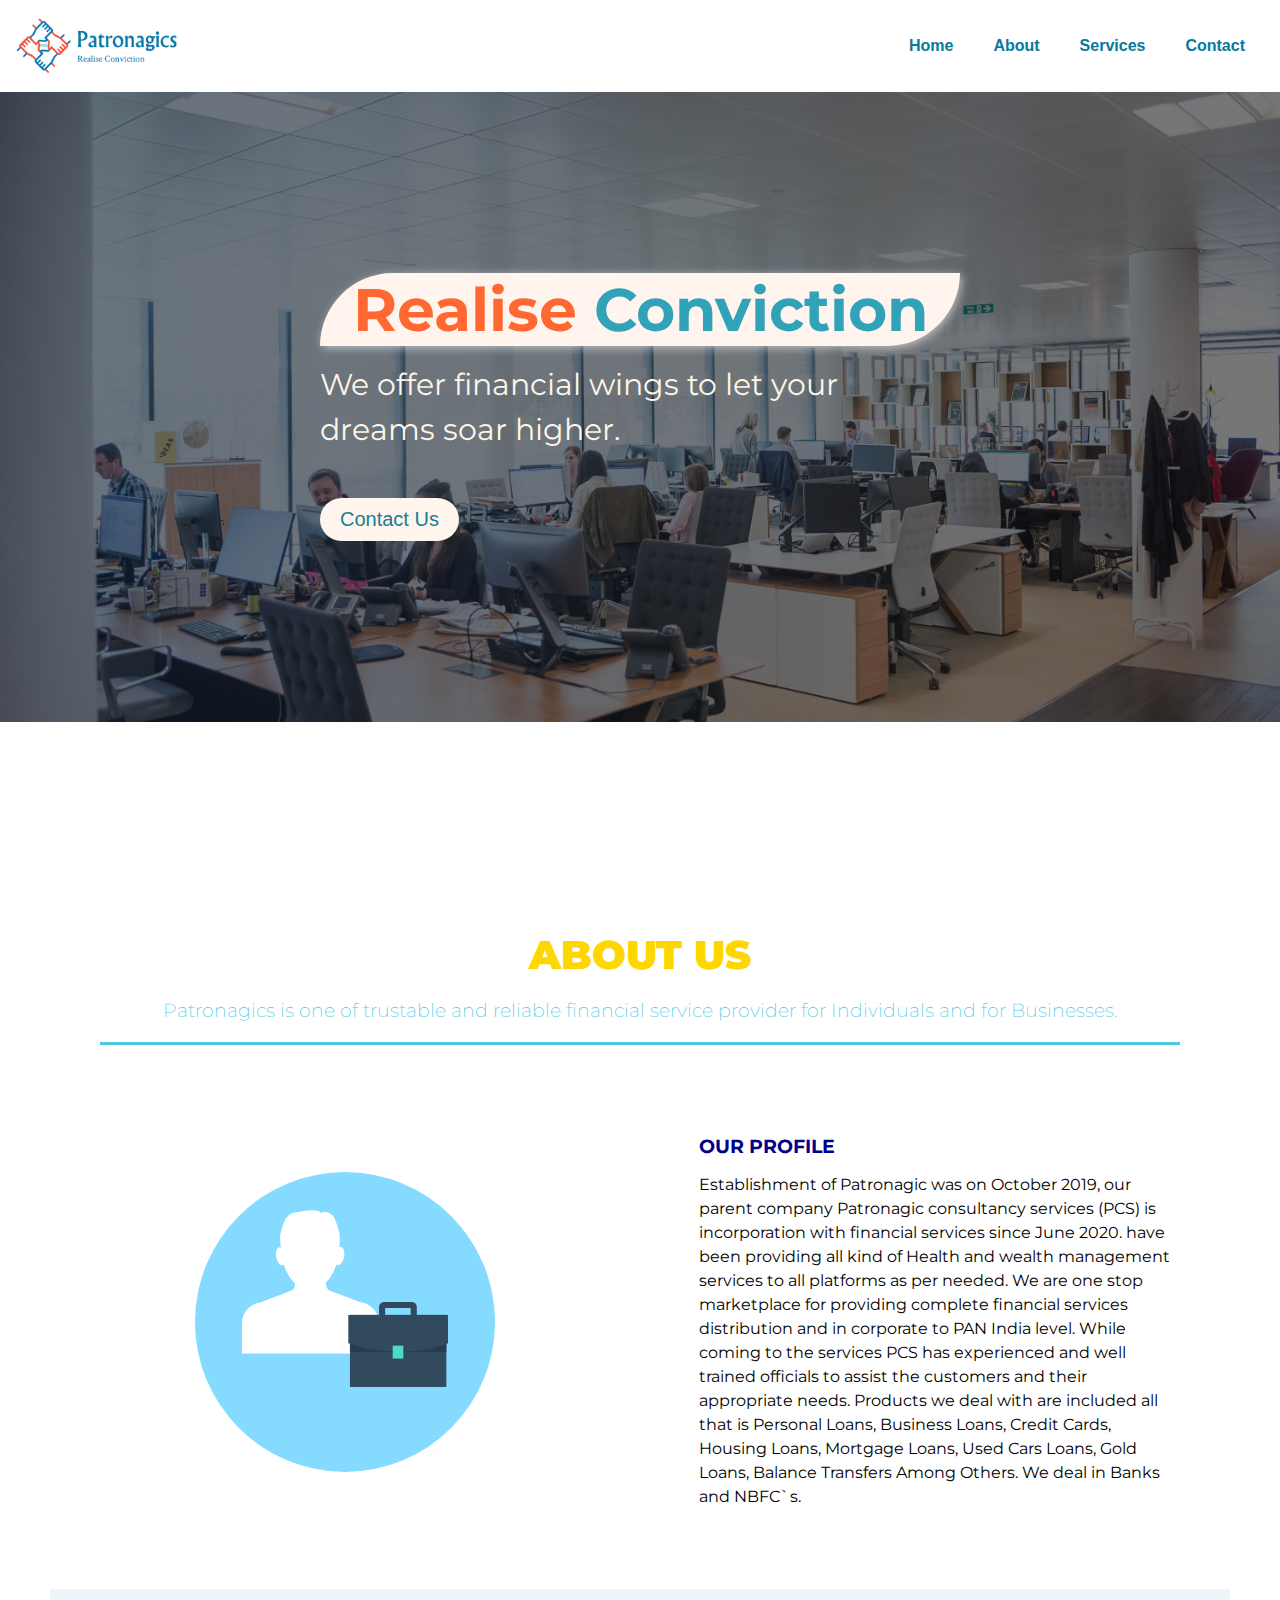
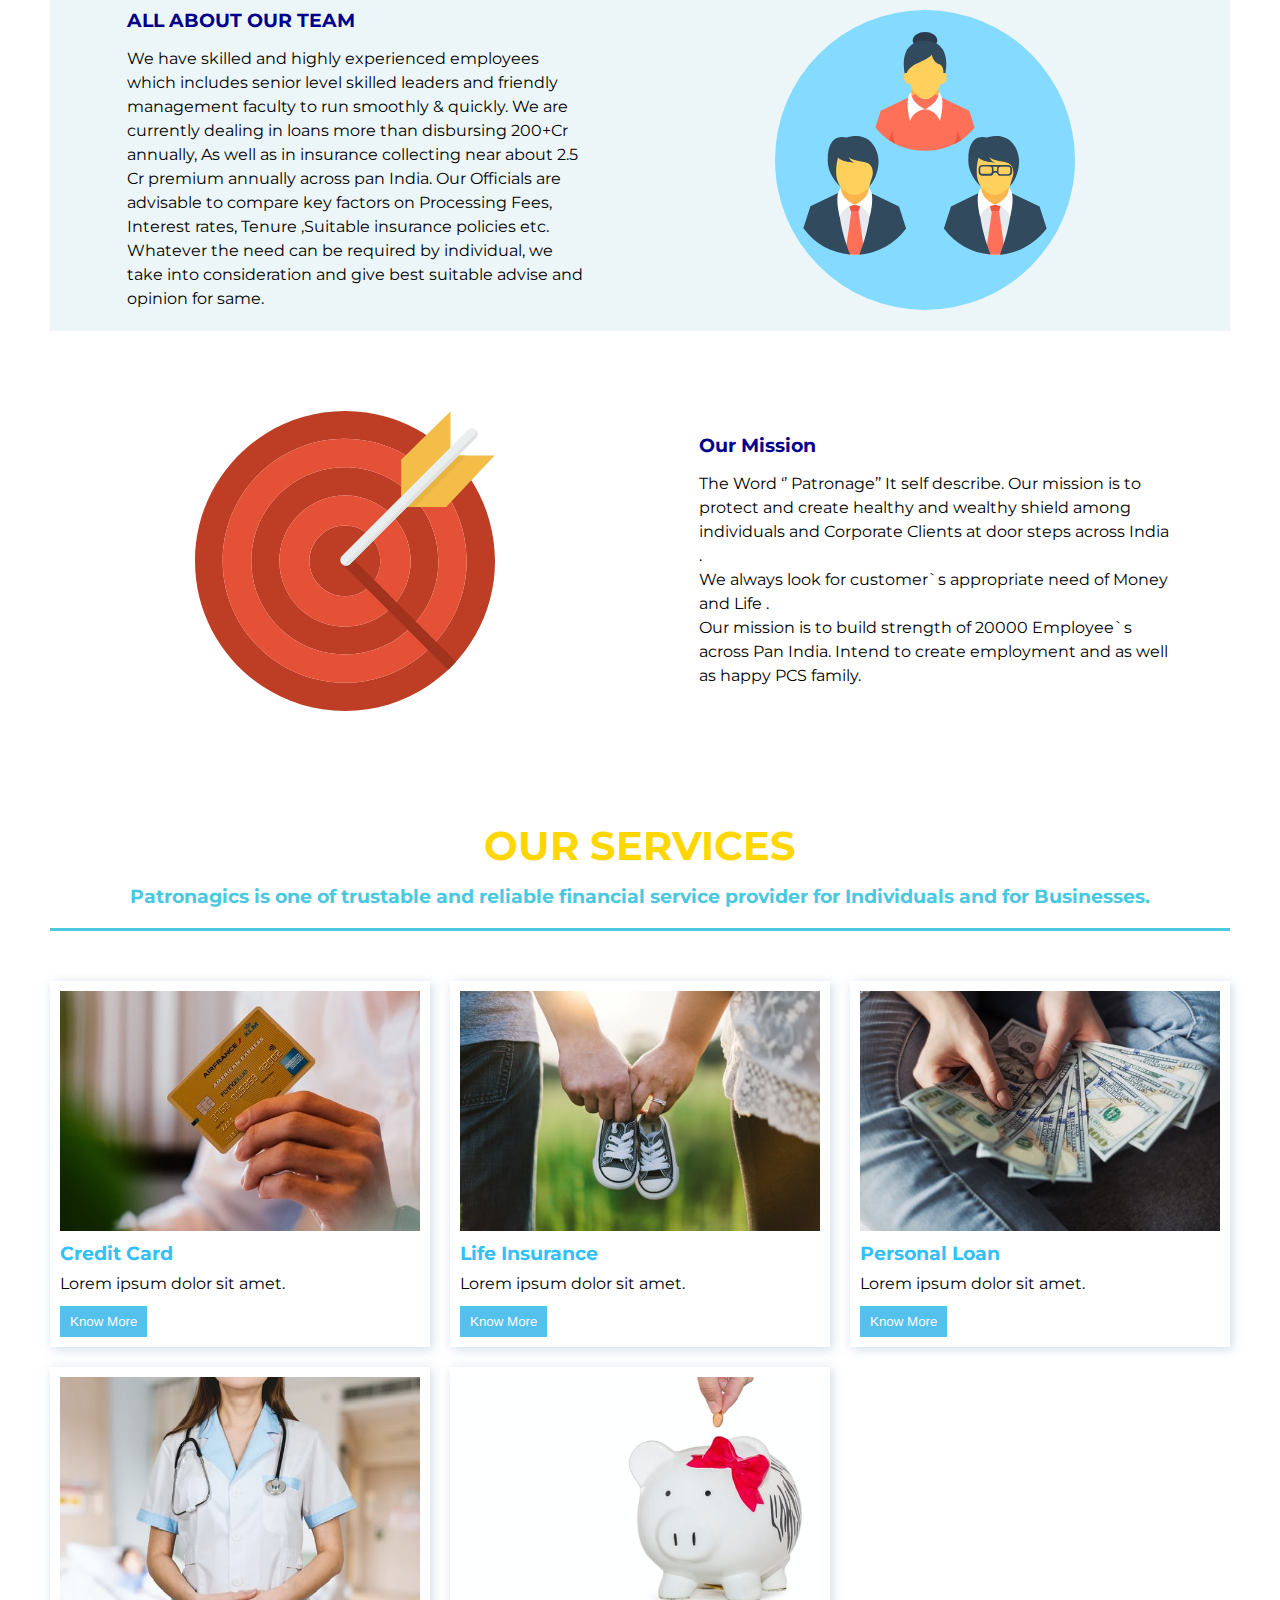
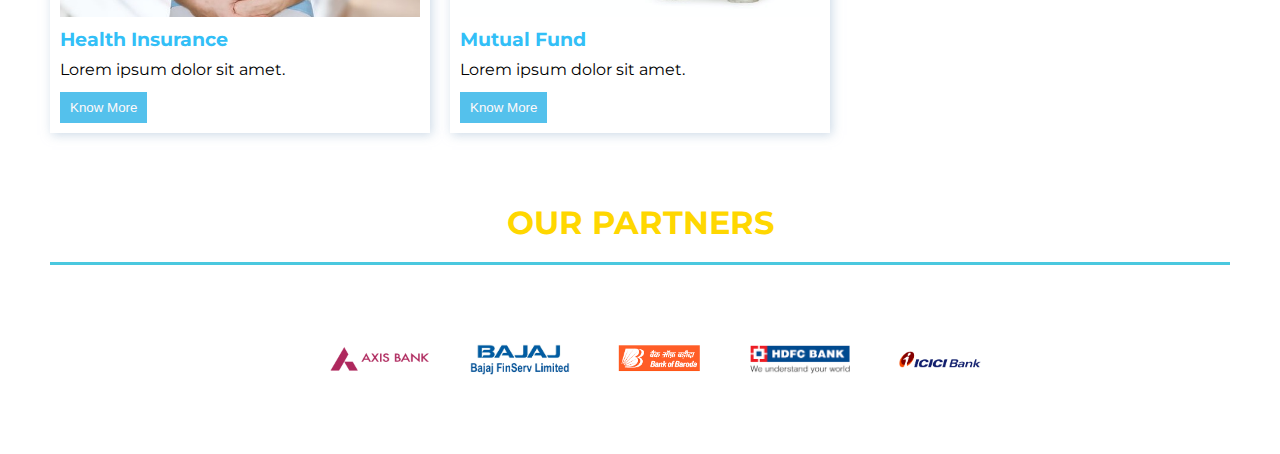
==== commit e0fd5a3e: "animate" ====
--- a/index.html
+++ b/index.html
@@ -4,10 +4,11 @@
     <meta charset="UTF-8">
     <meta http-equiv="X-UA-Compatible" content="IE=edge">
     <meta name="viewport" content="width=device-width, initial-scale=1.0">
+    <meta name="description" content="Establishment of Patronagic was on October 2019, our parent company Patronagic consultancy services (PCS) is incorporation with financial services since June 2020. have been providing all kind of Health and wealth management services to all platforms as per needed. We are one stop marketplace for providing complete financial services distribution and in corporate to PAN India level. "/>
     <link href="https://cdnjs.cloudflare.com/ajax/libs/font-awesome/5.13.0/css/all.min.css" rel="stylesheet">
     <link rel="stylesheet" href="css/style.css">
     <link rel="stylesheet" href="services.css">
-    <title>Document</title>
+    <title>Patronagics</title>
 </head>
 <body>
     <header>
@@ -27,8 +28,8 @@
 
             <div class="hero">
                 <div class="hero-text">
-                    <h1>Lorem ipsum dolor sit.</h1>
-                    <p>Lorem ipsum dolor sit amet consectetur adipisicing elit. Voluptate, excepturi?</p>
+                    <h1><span>Realise</span> Conviction</h1>
+                    <p>We offer financial wings to let your dreams soar higher.</p>
                     <button class="btn">Contact Us</button>
                 </div>
             </div>
@@ -175,7 +176,11 @@
     </div>
 </section>
 
-<!-- <section class="partners">
+<section class="partners">
+
+    <div class="partners_title">
+        <h1>OUR PARTNERS</h1>
+    </div>
     <div class="our_partner">
             <img src="./image/partner/axis-bank.png" alt="">
             <img src="./image/partner/bajaj.png" alt="">
@@ -183,7 +188,7 @@
             <img src="./image/partner/hdfc-bank.png" alt="">
             <img src="./image/partner/icici-bank.png" alt="">
     </div>
-</section> -->
+</section>
 
 
 <!-- Client Review -->
@@ -201,6 +206,10 @@
 
 </section> -->
 
+<footer>
+    
+</footer>
+
     
 
 
--- a/css/style.css
+++ b/css/style.css
@@ -151,22 +151,94 @@
     color: oldlace;
 }
 
+.hero-text h1{
+    font-size: 60px;
+    animation: moveRight 1s ease-out;
+    color: rgb(49, 163, 184);
+    background-color: seashell;
+    text-align: center;
+    margin: 0px;
+    box-shadow: 2px 2px 10px rgba(255, 255, 255, 0.575);
+    border-bottom-right-radius: 100px;
+    border-top-left-radius: 100px;
+}
+
+.hero-text span{
+    color: rgb(255, 104, 49);
+}
+
 .hero-text p{
+    font-size: 30px;
     margin: 1rem 0;
+    animation: opact 2s ease-out;
 }
 
 .hero-text .btn{
     background-color: seashell;
+    color: rgb(21, 127, 146);
     border: navajowhite;
     padding: 10px 20px;
     font-size: 20px;
     border-radius: 50px;
+    margin-top: 30px;
+    animation: moveup 1s ease-out;
+    backface-visibility: hidden;
+    
 }
 
 .hero-text .btn:hover{
-    background-color: rgb(20, 139, 139);
+    
+    background-color: rgb(74, 200, 223);
     color: #fff;
 }
+
+@media screen and (max-width: 767px) {
+
+    .hero-text h1{
+        text-align: center;
+        font-size: 30px;
+    }
+
+    .hero-text p{
+        text-align: center;
+        font-size: 20px;
+        margin: 1rem 0;
+    }
+}
+
+
+@keyframes moveRight {
+    0%{
+        opacity: 0;
+        transform: translate(-100px);
+    }
+    100%{
+        opacity: 1;
+        transform: translate(0);
+    }
+}
+
+@keyframes moveup {
+    0%{
+        opacity: 0;
+        transform: translatey(100px);
+    }
+    100%{
+        opacity: 1;
+        transform: translatey(0);
+    }
+}
+
+@keyframes opact {
+    0%{
+        opacity: 0;
+    }
+    100%{
+        opacity: 1;
+    }
+}
+
+
 
 
 /* modal */
@@ -203,16 +275,17 @@
 }
 
 .about .about_title{
-    background-color: rgb(79, 153, 196);
-    padding: 40px;
-    color: rgb(255, 255, 255);
+    padding: 20px 0;
     text-align: center;
+    margin: 50px;
+    color: rgb(74, 200, 223);
+    border-bottom: 3px solid rgb(74, 200, 223);
 }
 
 .about_title h1{
     font-size: 40px;
-    font-weight: 700;
-    color: rgb(250, 248, 135);
+    font-weight: 900;
+    color: gold;
     margin-bottom: 20px;
     text-transform: uppercase;
 }
@@ -257,6 +330,8 @@
 
 
 @media screen and (max-width: 767px) {
+
+
     .about .our_profile,.our_team, .our_mission{
         display: flex;
         flex-direction: column;
@@ -280,10 +355,12 @@
 
 
 .services_title{
-    background-color: rgb(109, 198, 228);
-    padding: 50px 0;
+    /* background-color: rgb(74, 200, 223); */
+    padding: 20px 0;
     text-align: center;
     margin: 50px;
+    color: rgb(74, 200, 223);
+    border-bottom: 3px solid rgb(74, 200, 223);
 }
 
 .services_title h1{
@@ -349,12 +426,41 @@
 
 /* our partner */
 .our_partner{
-    margin: 100px 50px;
-    display: flex;
-    justify-content: space-between;
-
+    margin: 50px 10px;
+    padding: 20px 10px;
+    display: flex;
+    justify-content: center;
+    align-items: center;
+    overflow-x: scroll;
 }
 
 .our_partner img{
     width: 100px;
+    margin-left: 40px;
+}
+
+.partners_title{
+    margin: 50px;
+    padding: 20px 0;
+    color: rgb(74, 200, 223);
+    border-bottom: 3px solid rgb(74, 200, 223);
+}
+
+.partners_title h1{
+    color: gold;
+    /* width: 100%; */
+    text-align: center;
+}
+
+
+.our_partner::-webkit-scrollbar {
+  width: 0px;               /* width of the entire scrollbar */
+}
+.our_partner::-webkit-scrollbar-track {
+  background: rgb(255, 255, 255);        /* color of the tracking area */
+}
+.our_partner::-webkit-scrollbar-thumb {
+  background-color: rgb(74, 200, 223);    /* color of the scroll thumb */
+  border-radius: 2px;       /* roundness of the scroll thumb */
+  border: 5px solid rgb(255, 255, 255);  /* creates padding around scroll thumb */
 }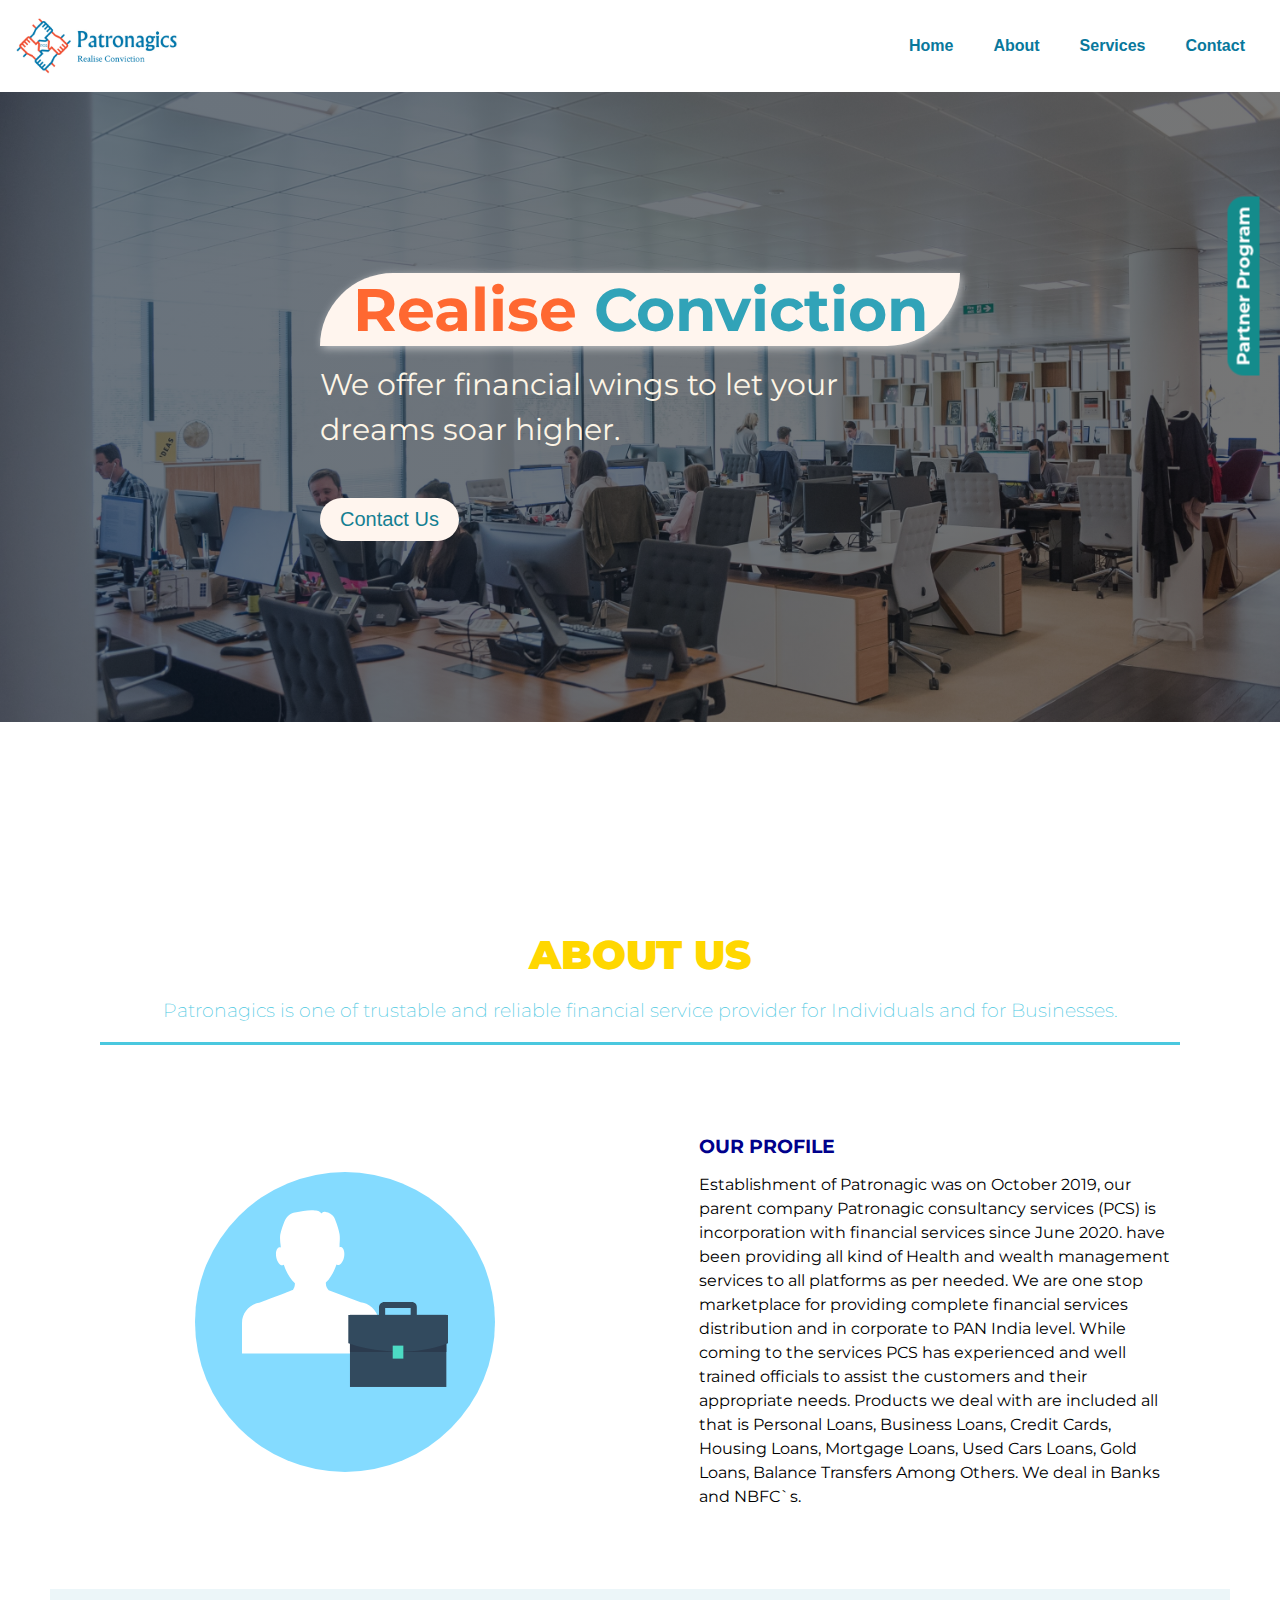
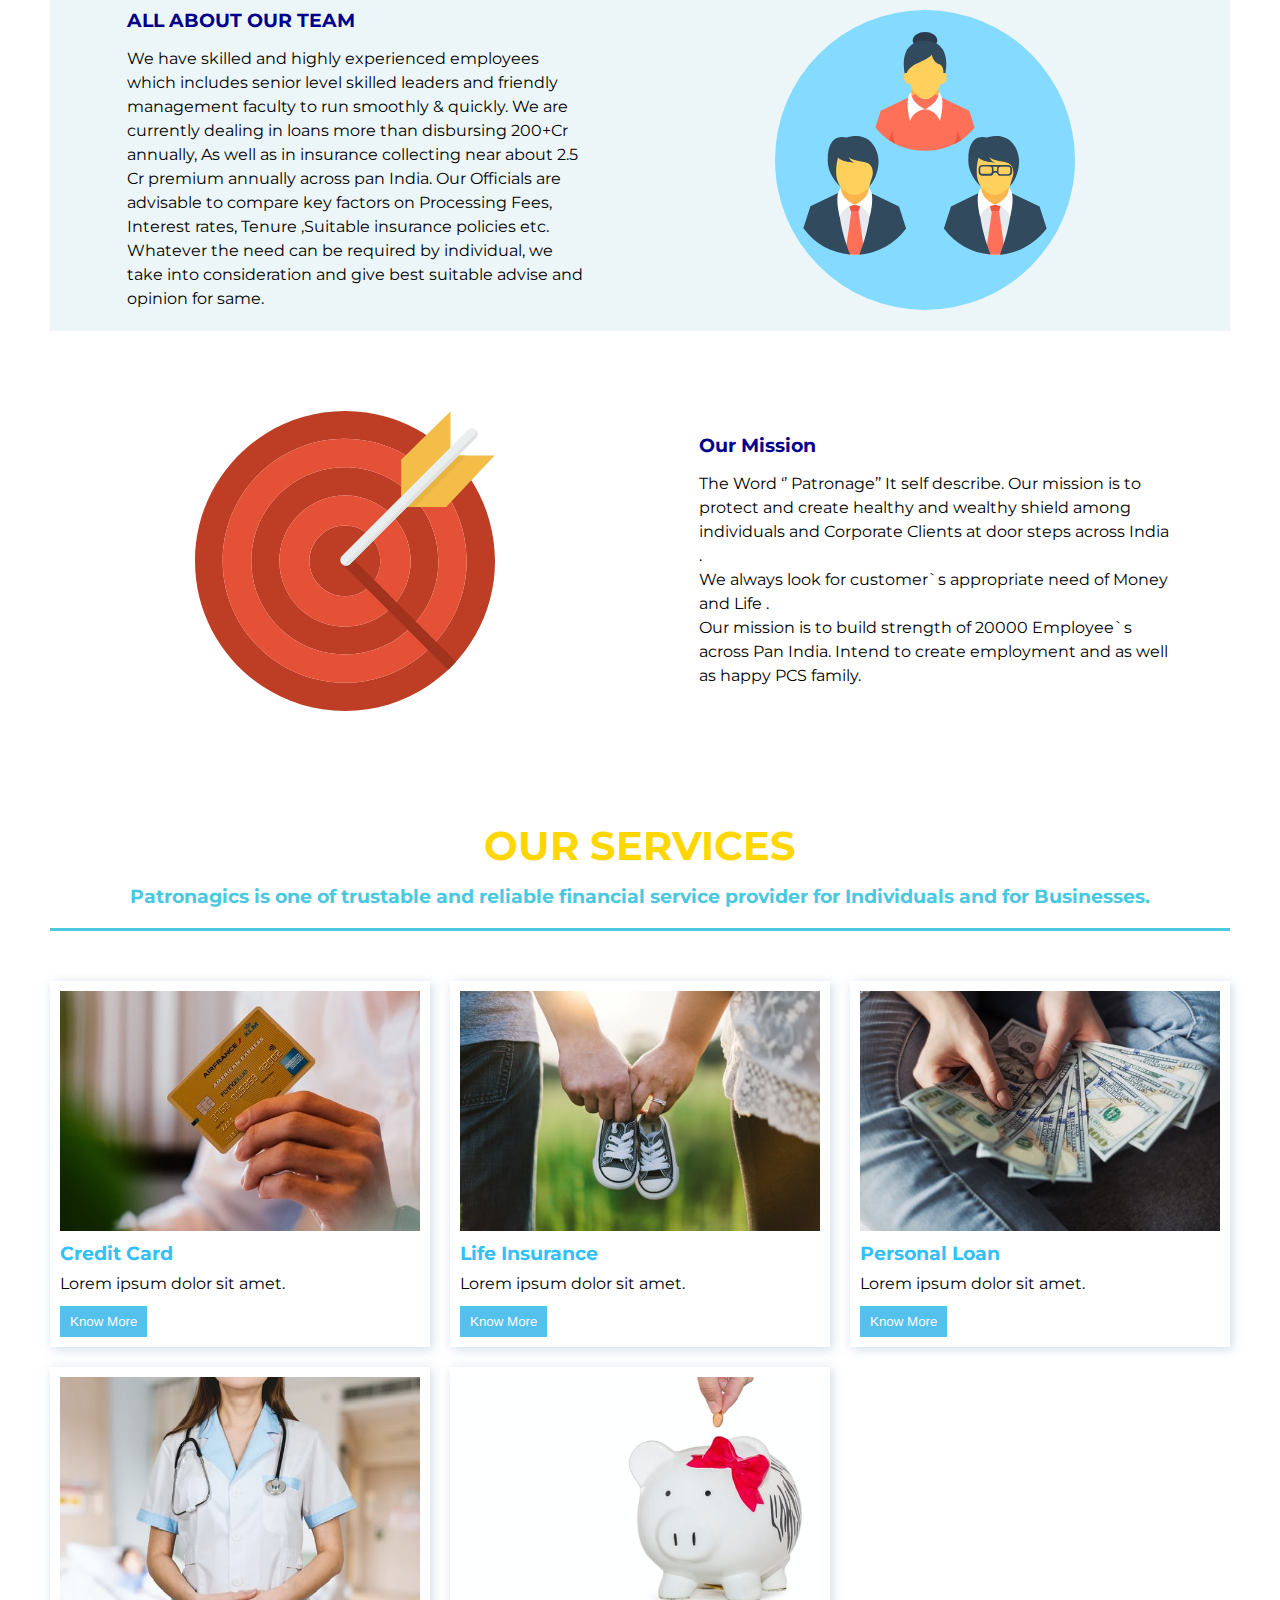
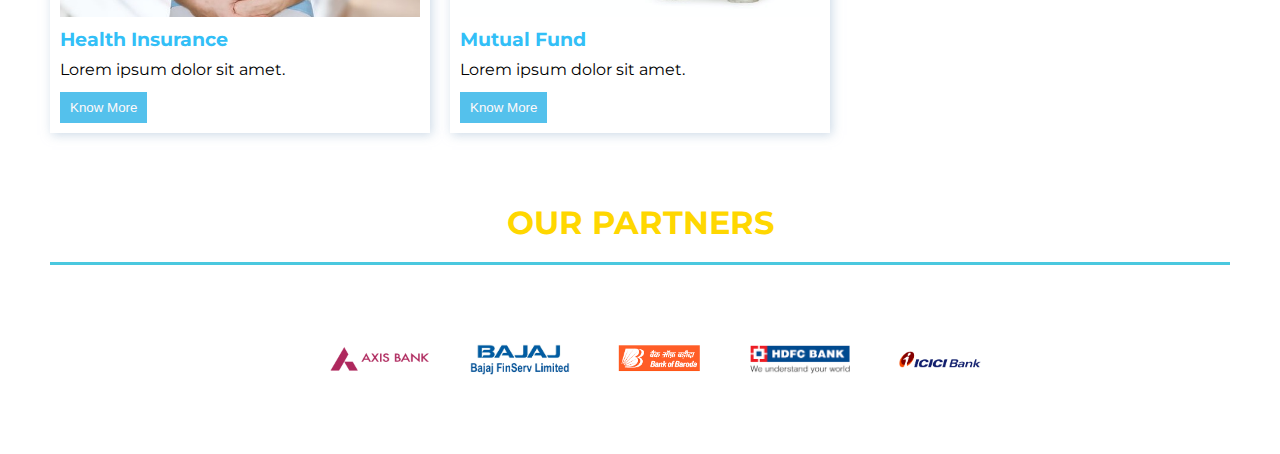
==== commit 8cfa5f6d: "side nav" ====
--- a/index.html
+++ b/index.html
@@ -54,10 +54,34 @@
     </header>
 
 <!-- enquiry -->
-<!-- 
-    <div class="enquiry">
-        <h2>Enquire Now</h2>
-    </div> -->
+
+    <div class="enquiry" id="enquiry">
+        <h2>Partner Program</h2>
+    </div>
+
+
+    <aside id="side_form" class="side_form">
+        <div class="form_container">
+                <form action="">
+                <label for="">Full Name</label>
+                <input type="text" ><br>
+                <label for="email">Email</label>
+                <input type="email" name="" id="email"><br>
+                <label for="">Mobile Number</label>
+                <input type="email" name="" id=""><br>
+                <label for="">Address</label>
+                <input type="email" name="" id=""><br>
+                <label for="">City</label>
+                <input type="email" name="" id=""><br>
+                <label for="">State</label>
+                <input type="email" name="" id=""><br>
+                <button type="submit">Apply</button>
+            </form>
+            <div class="form_img">
+                <img src="./image/icons/contact_us.svg" alt="">
+            </div>
+        </div>
+    </aside>
 
 <section class="about">
     <div class="about_title">
--- a/css/style.css
+++ b/css/style.css
@@ -14,6 +14,7 @@
 
 body{
     font-family: 'Montserrat', sans-serif;
+    position: relative;
 }
 
 .container{
@@ -251,9 +252,9 @@
 
 /* enquire */
 .enquiry{
-    position: absolute;
-    right: -1.5rem;
-    top: 50%;
+    position: fixed;
+    right: -3.3rem;
+    top: 30%;
     transform: rotate(270deg);
     background-color: rgb(20, 139, 139);
     color: #fff;
@@ -264,6 +265,81 @@
     cursor: pointer;
 }
 
+.side_form{
+    display: none;
+    position: fixed;
+    background-color: rgba(5, 8, 8, 0.7);
+    transform: translate(200rem);
+    border-radius: 10px;
+    padding: 20px;
+    z-index: 10;
+    width: 80vw;
+    height: 80vh;
+    top: 10%;
+    left: 10%;
+    animation: moveIn 1s ease-in-out;
+}
+.form_container{
+    width: 100%;
+    height: 100%;
+    display: flex;
+    align-items: center;
+    justify-content: space-around;
+    color: #fff;
+}
+
+form{
+    display: flex;
+    flex-direction: column;
+    width: 40%;
+}
+
+form input{
+    padding: 5px 0;
+}
+
+form button{
+    width: 50%;
+    padding: 10px 10px;
+    text-transform: uppercase;
+    outline: none;
+    background-color: royalblue;
+    border: none;
+    color: #eee;
+    box-shadow: 2px 2px 10px rgba(201, 228, 255, 0.637);
+}
+
+.show_form{
+    display: flex;
+    transform: translate(0rem);
+}
+
+.form_img{
+    width: 200px;
+    height: 200px;
+}
+
+@keyframes moveIn {
+    0%{
+        opacity: 0;
+        transform: translate(20rem);
+    }
+    100%{
+        opacity: 1;
+        transform: translate(0);
+    }
+}
+@media (max-width: 768px) {
+    .form_container{
+        flex-direction: column-reverse;
+    }
+
+    form{
+        width: 80%;
+        margin: 0;
+    }
+}
+
 
 /* About */
 
